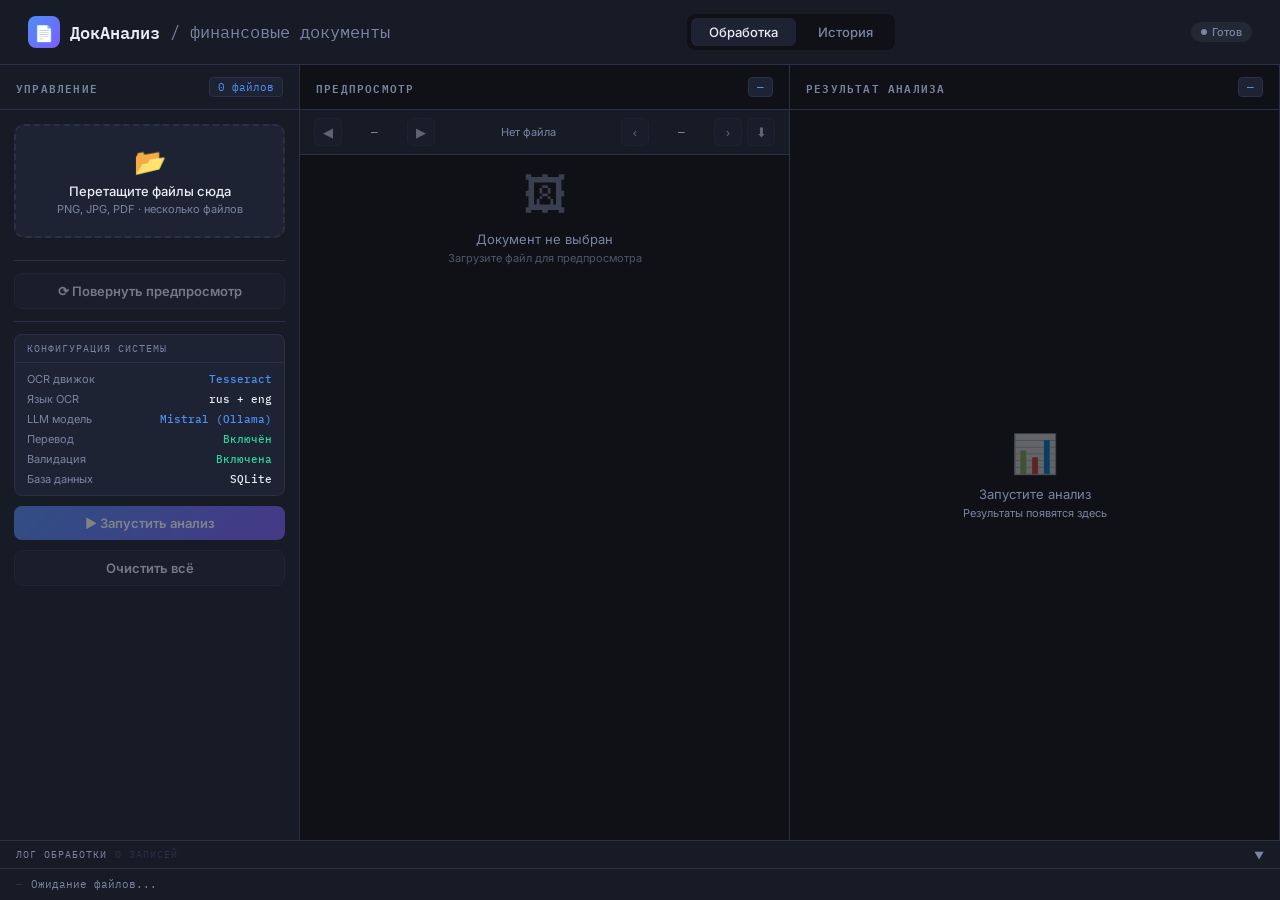
==== index.html @ 6516014e "Обновлен README" ====
<!DOCTYPE html>
<html lang="ru">
<head>
<meta charset="UTF-8">
<meta name="viewport" content="width=device-width, initial-scale=1.0">
<title>ДокАнализ — Обработка финансовых документов</title>
<style>
  @import url('https://fonts.googleapis.com/css2?family=IBM+Plex+Mono:wght@400;500;600&family=Inter:wght@300;400;500;600&display=swap');

  :root {
    --bg:      #0f1117;
    --surface: #171b26;
    --card:    #1e2333;
    --border:  #2a3045;
    --accent:  #4f8ef7;
    --accent2: #7c5cfc;
    --green:   #2dd4a0;
    --red:     #f76f6f;
    --amber:   #f5a623;
    --text:    #e8ecf4;
    --muted:   #7a85a3;
    --mono:    'IBM Plex Mono', monospace;
    --sans:    'Inter', sans-serif;
  }

  *, *::before, *::after { box-sizing: border-box; margin: 0; padding: 0; }

  body {
    background: var(--bg); color: var(--text);
    font-family: var(--sans); font-size: 14px;
    min-height: 100vh; display: flex; flex-direction: column;
  }

  /* ── Header ── */
  header {
    display: flex; align-items: center; justify-content: space-between;
    padding: 14px 28px; border-bottom: 1px solid var(--border);
    background: var(--surface); position: sticky; top: 0; z-index: 100;
  }
  .logo { display: flex; align-items: center; gap: 10px; font-family: var(--mono); font-size: 17px; font-weight: 600; }
  .logo-icon { width: 32px; height: 32px; background: linear-gradient(135deg, var(--accent), var(--accent2)); border-radius: 8px; display: flex; align-items: center; justify-content: center; font-size: 16px; }
  .logo span { color: var(--muted); font-weight: 400; }
  .tabs { display: flex; gap: 4px; background: var(--bg); border-radius: 8px; padding: 4px; }
  .tab-btn { padding: 6px 18px; border: none; background: transparent; color: var(--muted); font-family: var(--sans); font-size: 13px; font-weight: 500; border-radius: 6px; cursor: pointer; transition: all .18s; }
  .tab-btn.active { background: var(--card); color: var(--text); }
  .tab-btn:hover:not(.active) { color: var(--text); }
  .status-chip { display: inline-flex; align-items: center; gap: 5px; padding: 3px 10px; border-radius: 20px; font-size: 11px; font-weight: 500; }
  .status-chip.idle    { background: rgba(122,133,163,.12); color: var(--muted); }
  .status-chip.processing { background: rgba(245,166,35,.12); color: var(--amber); }
  .status-chip.done    { background: rgba(45,212,160,.12);  color: var(--green); }
  .status-chip.error   { background: rgba(247,111,111,.12); color: var(--red); }
  .status-dot { width: 6px; height: 6px; border-radius: 50%; background: currentColor; }
  .status-chip.processing .status-dot { animation: pulse 1s infinite; }
  @keyframes pulse { 0%,100%{opacity:1} 50%{opacity:.3} }

  /* ── Layout ── */
  main { flex: 1; display: flex; flex-direction: column; }
  .tab-panel { display: none; flex: 1; }
  .tab-panel.active { display: flex; flex-direction: column; flex: 1; }

  .workspace {
    display: grid;
    grid-template-columns: 300px 1fr 1fr;
    grid-template-rows: 1fr auto;
    flex: 1; min-height: 0; height: calc(100vh - 57px);
  }

  .panel { border-right: 1px solid var(--border); display: flex; flex-direction: column; overflow: hidden; }
  .panel:last-child { border-right: none; }
  .panel-header { padding: 12px 16px; border-bottom: 1px solid var(--border); display: flex; align-items: center; justify-content: space-between; flex-shrink: 0; }
  .panel-title { font-family: var(--mono); font-size: 11px; font-weight: 600; letter-spacing: 1.2px; text-transform: uppercase; color: var(--muted); }
  .panel-badge { font-family: var(--mono); font-size: 11px; background: var(--card); border: 1px solid var(--border); padding: 2px 8px; border-radius: 4px; color: var(--accent); }

  /* ── Controls ── */
  .controls-panel { background: var(--surface); }
  .controls-body { padding: 14px; display: flex; flex-direction: column; gap: 10px; overflow-y: auto; flex: 1; }

  .upload-zone { border: 2px dashed var(--border); border-radius: 10px; padding: 20px 16px; text-align: center; cursor: pointer; transition: all .2s; background: var(--card); position: relative; }
  .upload-zone:hover, .upload-zone.drag-over { border-color: var(--accent); background: rgba(79,142,247,.06); }
  .upload-zone input[type=file] { position: absolute; inset: 0; opacity: 0; cursor: pointer; width: 100%; height: 100%; }
  .upload-icon { font-size: 26px; margin-bottom: 6px; }
  .upload-text { color: var(--text); font-size: 13px; font-weight: 500; }
  .upload-sub { color: var(--muted); font-size: 11px; margin-top: 3px; }

  .file-list { display: flex; flex-direction: column; gap: 5px; }
  .file-item { display: flex; align-items: center; gap: 8px; padding: 7px 9px; background: var(--card); border: 1px solid var(--border); border-radius: 7px; cursor: pointer; transition: border-color .15s; }
  .file-item:hover { border-color: var(--accent); }
  .file-item.active { border-color: var(--accent); background: rgba(79,142,247,.08); }
  .file-thumb { width: 30px; height: 30px; border-radius: 4px; background: var(--border); overflow: hidden; flex-shrink: 0; display: flex; align-items: center; justify-content: center; font-size: 13px; }
  .file-thumb img { width: 100%; height: 100%; object-fit: cover; }
  .file-info { flex: 1; min-width: 0; }
  .file-name { font-size: 11px; font-weight: 500; white-space: nowrap; overflow: hidden; text-overflow: ellipsis; }
  .file-meta { font-size: 10px; color: var(--muted); margin-top: 1px; }
  .file-remove { width: 18px; height: 18px; border-radius: 3px; background: transparent; border: none; color: var(--muted); cursor: pointer; display: flex; align-items: center; justify-content: center; font-size: 13px; flex-shrink: 0; transition: all .15s; }
  .file-remove:hover { background: rgba(247,111,111,.15); color: var(--red); }

  .btn { display: flex; align-items: center; justify-content: center; gap: 7px; padding: 9px 14px; border-radius: 8px; border: none; font-family: var(--sans); font-size: 13px; font-weight: 600; cursor: pointer; transition: all .18s; width: 100%; }
  .btn:disabled { opacity: .45; cursor: not-allowed; }
  .btn-primary { background: linear-gradient(135deg, var(--accent), var(--accent2)); color: #fff; }
  .btn-primary:hover:not(:disabled) { filter: brightness(1.1); transform: translateY(-1px); }
  .btn-secondary { background: var(--card); border: 1px solid var(--border); color: var(--text); }
  .btn-secondary:hover:not(:disabled) { border-color: var(--accent); color: var(--accent); }
  .btn-danger { background: rgba(247,111,111,.1); border: 1px solid rgba(247,111,111,.3); color: var(--red); }
  .btn-danger:hover:not(:disabled) { background: rgba(247,111,111,.18); }
  .separator { height: 1px; background: var(--border); margin: 2px 0; }

  .tech-block { background: var(--card); border: 1px solid var(--border); border-radius: 8px; overflow: hidden; }
  .tech-block-title { padding: 7px 12px; font-family: var(--mono); font-size: 10px; letter-spacing: 1px; text-transform: uppercase; color: var(--muted); border-bottom: 1px solid var(--border); }
  .tech-rows { padding: 6px 0; }
  .tech-row { display: flex; justify-content: space-between; align-items: center; padding: 3px 12px; font-size: 11px; }
  .tech-row .k { color: var(--muted); }
  .tech-row .v { color: var(--text); font-family: var(--mono); font-weight: 500; }
  .tech-row .v.green { color: var(--green); }
  .tech-row .v.blue  { color: var(--accent); }

  /* ── Preview panel ── */
  .preview-panel { background: var(--bg); }
  .preview-body { flex: 1; display: flex; flex-direction: column; align-items: center; justify-content: flex-start; overflow: hidden; position: relative; padding: 12px; overflow-y: auto; }
  .preview-empty { text-align: center; color: var(--muted); }
  .preview-empty-icon { font-size: 44px; margin-bottom: 10px; opacity: .4; }

  /* Image + canvas overlay container */
  .preview-img-wrap { display: none; position: relative; max-width: 100%; max-height: 100%; }
  .preview-img-wrap.visible { display: block; }
  .preview-img { display: block; max-width: 100%; max-height: calc(100vh - 220px); object-fit: contain; border-radius: 6px; border: 1px solid var(--border); transition: transform .3s ease; }
  /* Canvas sits exactly on top of the image */
  #highlightCanvas {
    position: absolute; top: 0; left: 0;
    width: 100%; height: 100%;
    pointer-events: none; /* mouse passes through to image */
    border-radius: 6px;
  }
  /* Invisible hit-area divs for OCR blocks */
  #ocrHitLayer {
    position: absolute; top: 0; left: 0; width: 100%; height: 100%;
    pointer-events: all;
  }
  .ocr-hit {
    position: absolute;
    cursor: crosshair;
  }
  .ocr-hit:hover ~ #highlightCanvas { /* handled via JS */ }

  .preview-nav { display: flex; align-items: center; gap: 8px; padding: 8px 14px; border-bottom: 1px solid var(--border); flex-shrink: 0; background: var(--surface); justify-content: space-between; }
  .nav-arrows { display: flex; align-items: center; gap: 5px; }
  .nav-btn { width: 28px; height: 28px; border-radius: 6px; border: 1px solid var(--border); background: var(--card); color: var(--text); cursor: pointer; display: flex; align-items: center; justify-content: center; font-size: 13px; transition: all .15s; }
  .nav-btn:hover:not(:disabled) { border-color: var(--accent); color: var(--accent); }
  .nav-btn:disabled { opacity: .35; cursor: not-allowed; }
  .nav-counter { font-family: var(--mono); font-size: 11px; color: var(--muted); min-width: 55px; text-align: center; }
  .nav-label { font-size: 11px; color: var(--muted); max-width: 130px; overflow: hidden; text-overflow: ellipsis; white-space: nowrap; }

  /* ── Results panel ── */
  .results-panel { background: var(--bg); }
  .results-body { flex: 1; overflow-y: auto; padding: 12px; display: flex; flex-direction: column; align-items: center; position: relative; }

  .annotated-overlay-bar {
    width: 100%; display: flex; align-items: center; gap: 6px;
    padding: 8px 0; flex-shrink: 0;
  }
  .annotated-overlay-bar .results-search-input { flex: 1; max-width: 220px; }
  .result-status-bar {
    display: inline-flex; align-items: center; gap: 6px;
    font-size: 11px; white-space: nowrap; margin-left: auto;
  }

  /* ── Bricks: positioned alongside document ── */
  .bricks-viewport {
    position: relative; width: 100%; flex-shrink: 0;
  }
  .bricks-grid {
    position: absolute; top: 0; left: 0; width: 100%; pointer-events: none;
  }
  .brick {
    position: absolute; left: 4px; right: 4px;
    background: var(--card); border: 1px solid var(--border);
    border-left: 3px solid var(--brick-color, var(--accent));
    border-radius: 4px; padding: 5px 9px;
    display: flex; align-items: baseline; gap: 8px;
    pointer-events: all; cursor: default;
    transition: border-color .15s, box-shadow .15s;
    box-shadow: 0 1px 4px rgba(0,0,0,.25);
    overflow: hidden;
  }
  .brick:hover {
    border-color: var(--brick-color, var(--accent));
    box-shadow: 0 2px 8px rgba(0,0,0,.4);
    z-index: 10;
  }
  .brick-label {
    font-family: var(--mono); font-size: 10px; letter-spacing: .4px;
    text-transform: uppercase; color: var(--muted); white-space: nowrap; flex-shrink: 0;
  }
  .brick-value {
    font-size: 14px; color: var(--text); font-weight: 500;
    white-space: nowrap; overflow: hidden; text-overflow: ellipsis;
  }
  .brick-value.big { font-size: 15px; color: var(--accent); }
  .brick.search-hidden { display: none; }
  .brick.search-match { outline: 1px solid var(--accent); }
  .result-status-bar .category-tag {
    font-family: var(--mono); font-size: 11px; color: var(--muted);
  }
  .result-status-bar .validation-pill {
    font-size: 11px; padding: 2px 8px; border-radius: 10px;
  }
  .result-status-bar .validation-pill.valid { background: rgba(45,212,160,.15); color: rgba(45,212,160,1); }
  .result-status-bar .validation-pill.invalid { background: rgba(247,111,111,.15); color: rgba(247,111,111,1); }
  .result-empty { display: flex; flex-direction: column; align-items: center; justify-content: center; height: 100%; color: var(--muted); text-align: center; }
  .result-empty-icon { font-size: 38px; margin-bottom: 10px; opacity: .35; }

  .result-card { background: var(--card); border: 1px solid var(--border); border-radius: 10px; overflow: hidden; margin-bottom: 10px; }
  .result-card-header { padding: 10px 14px; display: flex; align-items: center; justify-content: space-between; border-bottom: 1px solid var(--border); background: rgba(255,255,255,.02); }
  .result-card-title { font-family: var(--mono); font-size: 10px; font-weight: 600; letter-spacing: .8px; text-transform: uppercase; color: var(--muted); }
  .result-fields { padding: 10px 14px; display: flex; flex-direction: column; gap: 6px; }

  /* Each field row — hoverable */
  .result-field {
    display: flex; align-items: baseline; gap: 8px;
    padding: 5px 8px; border-radius: 6px; border: 1px solid transparent;
    cursor: default; transition: background .15s, border-color .15s;
    position: relative;
  }
  .result-field:hover {
    background: rgba(79,142,247,.07);
    border-color: rgba(79,142,247,.25);
  }
  /* Active highlight (triggered from canvas hover) */
  .result-field.hl-active {
    background: rgba(79,142,247,.15) !important;
    border-color: var(--accent) !important;
  }
  .result-field-key { font-size: 11px; color: var(--muted); min-width: 100px; flex-shrink: 0; }
  .result-field-val { font-family: var(--mono); font-size: 13px; color: var(--text); font-weight: 500; }
  .result-field-val.big { font-size: 17px; color: var(--accent); }
  .result-field-val.na { color: var(--muted); font-size: 11px; font-family: var(--sans); }

  /* Tooltip shown on field hover */
  .field-tooltip {
    display: none;
    position: absolute; right: 8px; top: 50%; transform: translateY(-50%);
    background: var(--accent); color: #fff;
    font-size: 10px; font-family: var(--mono);
    padding: 2px 7px; border-radius: 4px;
    white-space: nowrap; pointer-events: none;
    z-index: 5;
  }
  .result-field:hover .field-tooltip { display: block; }

  .validation-block { margin: 0 14px 14px; padding: 9px 12px; border-radius: 8px; border: 1px solid; }
  .validation-block.valid   { border-color: rgba(45,212,160,.3); background: rgba(45,212,160,.06); }
  .validation-block.invalid { border-color: rgba(247,111,111,.3); background: rgba(247,111,111,.06); }
  .validation-status { font-size: 12px; font-weight: 600; display: flex; align-items: center; gap: 6px; }
  .validation-status.valid   { color: var(--green); }
  .validation-status.invalid { color: var(--red); }
  .validation-errors { margin-top: 5px; display: flex; flex-direction: column; gap: 3px; }
  .validation-err-item { font-size: 11px; color: var(--red); padding-left: 12px; position: relative; }
  .validation-err-item::before { content: '•'; position: absolute; left: 2px; }

  .category-tag { display: inline-flex; align-items: center; gap: 4px; padding: 3px 9px; border-radius: 20px; font-size: 10px; font-weight: 600; background: rgba(79,142,247,.12); color: var(--accent); border: 1px solid rgba(79,142,247,.2); text-transform: uppercase; letter-spacing: .5px; }

  /* ── Log ── */
  .log-panel { grid-column: 1 / -1; border-top: 1px solid var(--border); background: var(--surface); display: flex; flex-direction: column; max-height: 150px; flex-shrink: 0; }
  .log-header { display: flex; align-items: center; justify-content: space-between; padding: 7px 16px; border-bottom: 1px solid var(--border); cursor: pointer; user-select: none; }
  .log-title { font-family: var(--mono); font-size: 10px; letter-spacing: 1px; text-transform: uppercase; color: var(--muted); display: flex; align-items: center; gap: 8px; }
  .log-toggle { font-size: 10px; color: var(--muted); transition: transform .2s; }
  .log-toggle.collapsed { transform: rotate(-90deg); }
  .log-body { flex: 1; overflow-y: auto; padding: 6px 16px; font-family: var(--mono); font-size: 11px; color: var(--muted); line-height: 1.7; }
  .log-body.hidden { display: none; }
  .log-line { display: flex; gap: 8px; }
  .log-line .ts { color: var(--border); flex-shrink: 0; }
  .log-line.info .msg    { color: var(--muted); }
  .log-line.success .msg { color: var(--green); }
  .log-line.error .msg   { color: var(--red); }
  .log-line.step .msg    { color: var(--accent); }

  .actions-row { display: flex; gap: 8px; padding: 8px 14px; border-top: 1px solid var(--border); background: var(--surface); flex-shrink: 0; }
  .actions-row .btn { width: auto; flex: 1; padding: 7px 10px; font-size: 12px; }

  /* ── History ── */
  #tab-history { padding: 20px 24px; flex: 1; overflow-y: auto; }
  .history-toolbar { display: flex; align-items: center; gap: 10px; margin-bottom: 14px; }
  .search-input { flex: 1; padding: 7px 12px; background: var(--card); border: 1px solid var(--border); border-radius: 7px; color: var(--text); font-family: var(--sans); font-size: 13px; outline: none; transition: border-color .15s; }
  .search-input:focus { border-color: var(--accent); }
  .search-input::placeholder { color: var(--muted); }
  table { width: 100%; border-collapse: collapse; font-size: 13px; }
  thead th { padding: 9px 13px; text-align: left; font-family: var(--mono); font-size: 10px; letter-spacing: 1px; text-transform: uppercase; color: var(--muted); border-bottom: 1px solid var(--border); background: var(--surface); position: sticky; top: 0; z-index: 1; }
  tbody tr { border-bottom: 1px solid rgba(42,48,69,.6); transition: background .12s; cursor: pointer; }
  tbody tr:hover { background: var(--card); }
  tbody tr.selected { background: rgba(79,142,247,.08); }
  tbody td { padding: 9px 13px; color: var(--text); }
  tbody td.id { font-family: var(--mono); color: var(--muted); }
  tbody td.filename { max-width: 260px; overflow: hidden; text-overflow: ellipsis; white-space: nowrap; }
  tbody td.date { font-family: var(--mono); font-size: 12px; color: var(--muted); }
  tbody td.amount { font-family: var(--mono); font-weight: 600; color: var(--accent); }

  /* ── Modal ── */
  .modal-overlay { display: none; position: fixed; inset: 0; background: rgba(0,0,0,.65); z-index: 200; align-items: center; justify-content: center; padding: 20px; }
  .modal-overlay.open { display: flex; }
  .modal { background: var(--surface); border: 1px solid var(--border); border-radius: 12px; width: 100%; max-width: 700px; max-height: 80vh; display: flex; flex-direction: column; overflow: hidden; box-shadow: 0 20px 60px rgba(0,0,0,.5); }
  .modal-header { display: flex; align-items: center; justify-content: space-between; padding: 14px 18px; border-bottom: 1px solid var(--border); }
  .modal-title { font-family: var(--mono); font-size: 13px; font-weight: 600; color: var(--text); }
  .modal-close { background: none; border: none; color: var(--muted); font-size: 18px; cursor: pointer; width: 28px; height: 28px; border-radius: 5px; transition: all .15s; }
  .modal-close:hover { background: var(--card); color: var(--text); }
  .modal-body { flex: 1; overflow-y: auto; padding: 18px; font-family: var(--mono); font-size: 12px; line-height: 1.7; color: var(--text); white-space: pre-wrap; word-break: break-word; }
  .modal-footer { padding: 10px 18px; border-top: 1px solid var(--border); display: flex; gap: 8px; justify-content: flex-end; }
  .modal-footer .btn { width: auto; }

  /* ── Processing overlay ── */
  .processing-overlay { display: none; position: absolute; inset: 0; background: rgba(15,17,23,.85); z-index: 10; align-items: center; justify-content: center; flex-direction: column; gap: 14px; }
  .processing-overlay.active { display: flex; }
  .spinner { width: 38px; height: 38px; border: 3px solid var(--border); border-top-color: var(--accent); border-radius: 50%; animation: spin .8s linear infinite; }
  @keyframes spin { to { transform: rotate(360deg); } }
  .processing-text { font-family: var(--mono); font-size: 13px; color: var(--accent); }
  .processing-step { font-size: 11px; color: var(--muted); }

  /* ── Scrollbar ── */
  ::-webkit-scrollbar { width: 5px; height: 5px; }
  ::-webkit-scrollbar-track { background: transparent; }
  ::-webkit-scrollbar-thumb { background: var(--border); border-radius: 3px; }
  ::-webkit-scrollbar-thumb:hover { background: var(--muted); }

  /* ── Toast ── */
  .toast-container { position: fixed; bottom: 20px; right: 20px; z-index: 300; display: flex; flex-direction: column; gap: 8px; }
  .toast { padding: 9px 14px; border-radius: 8px; font-size: 13px; font-weight: 500; display: flex; align-items: center; gap: 8px; box-shadow: 0 4px 16px rgba(0,0,0,.3); animation: slideIn .2s ease; max-width: 300px; }
  @keyframes slideIn { from{opacity:0;transform:translateX(20px)} to{opacity:1;transform:none} }
  .toast.success { background: rgba(45,212,160,.15); border: 1px solid rgba(45,212,160,.3); color: var(--green); }
  .toast.error   { background: rgba(247,111,111,.15); border: 1px solid rgba(247,111,111,.3); color: var(--red); }
  .toast.info    { background: rgba(79,142,247,.15);  border: 1px solid rgba(79,142,247,.3);  color: var(--accent); }

  /* ── Results search bar ── */
  .results-search-bar {
    display: flex; align-items: center; gap: 8px;
    padding: 8px 14px; border-bottom: 1px solid var(--border);
    background: var(--surface); flex-shrink: 0; position: sticky; top: 0; z-index: 5;
  }
  .results-search-input {
    flex: 1; padding: 5px 10px;
    background: var(--card); border: 1px solid var(--border);
    border-radius: 6px; color: var(--text);
    font-family: var(--sans); font-size: 12px; outline: none;
    transition: border-color .15s;
  }
  .results-search-input:focus { border-color: var(--accent); }
  .results-search-input::placeholder { color: var(--muted); }
  .results-search-count {
    font-family: var(--mono); font-size: 11px; color: var(--muted);
    white-space: nowrap; min-width: 24px; text-align: right;
  }
  .results-search-clear {
    background: none; border: none; color: var(--muted);
    cursor: pointer; font-size: 14px; padding: 0 2px;
    display: none; transition: color .15s;
  }
  .results-search-clear:hover { color: var(--red); }
  .hl-all-btn {
    background: none; border: 1px solid var(--border);
    color: var(--muted); cursor: pointer; font-size: 14px;
    padding: 3px 8px; border-radius: 6px; transition: all .15s;
    white-space: nowrap; font-family: var(--sans);
  }
  .hl-all-btn:hover { border-color: var(--accent); color: var(--accent); }
  .hl-all-btn.active { border-color: var(--accent); color: var(--accent); background: rgba(79,142,247,.12); }
  .result-field.search-hidden { display: none; }
  .result-field.search-match {
    background: rgba(79,142,247,.12) !important;
    border-color: rgba(79,142,247,.4) !important;
  }

  /* ── Highlight legend ── */
  .hl-legend {
    display: none;
    position: absolute; bottom: 8px; left: 50%; transform: translateX(-50%);
    background: rgba(15,17,23,.85); border: 1px solid var(--border);
    border-radius: 6px; padding: 5px 12px;
    font-size: 10px; font-family: var(--mono); color: var(--muted);
    white-space: nowrap; pointer-events: none; z-index: 5;
  }
  .hl-legend.visible { display: block; }
  .hl-swatch { display: inline-block; width: 10px; height: 10px; border-radius: 2px; margin-right: 4px; vertical-align: middle; }
</style>
</head>
<body>

<header>
  <div class="logo">
    <div class="logo-icon">📄</div>
    ДокАнализ <span>/ финансовые документы</span>
  </div>
  <div class="tabs">
    <button class="tab-btn active" onclick="switchTab('process',this)">Обработка</button>
    <button class="tab-btn" onclick="switchTab('history',this)">История</button>
  </div>
  <div id="globalStatus" class="status-chip idle">
    <div class="status-dot"></div><span>Готов</span>
  </div>
</header>

<main>
  <!-- ══ PROCESS TAB ══ -->
  <div class="tab-panel active" id="tab-process">
    <div class="workspace">

      <!-- Left: Controls -->
      <div class="panel controls-panel" style="grid-row:1">
        <div class="panel-header">
          <span class="panel-title">Управление</span>
          <span class="panel-badge" id="fileCountBadge">0 файлов</span>
        </div>
        <div class="controls-body">
          <div class="upload-zone" id="uploadZone">
            <input type="file" id="fileInput" accept=".png,.jpg,.jpeg,.pdf" multiple>
            <div class="upload-icon">📂</div>
            <div class="upload-text">Перетащите файлы сюда</div>
            <div class="upload-sub">PNG, JPG, PDF · несколько файлов</div>
          </div>

          <div class="file-list" id="fileList"></div>
          <div class="separator"></div>

          <button class="btn btn-secondary" id="btnRotate" onclick="rotatePreview()" disabled>
            ⟳ Повернуть предпросмотр
          </button>
          <div class="separator"></div>

          <div class="tech-block">
            <div class="tech-block-title">Конфигурация системы</div>
            <div class="tech-rows">
              <div class="tech-row"><span class="k">OCR движок</span><span class="v blue">Tesseract</span></div>
              <div class="tech-row"><span class="k">Язык OCR</span><span class="v">rus + eng</span></div>
              <div class="tech-row"><span class="k">LLM модель</span><span class="v blue">Mistral (Ollama)</span></div>
              <div class="tech-row"><span class="k">Перевод</span><span class="v green">Включён</span></div>
              <div class="tech-row"><span class="k">Валидация</span><span class="v green">Включена</span></div>
              <div class="tech-row"><span class="k">База данных</span><span class="v">SQLite</span></div>
            </div>
          </div>

          <button class="btn btn-primary" id="btnProcess" onclick="startProcessing()" disabled>▶ Запустить анализ</button>
          <button class="btn btn-secondary" id="btnClear" onclick="clearAll()" disabled>Очистить всё</button>
        </div>
      </div>

      <!-- Middle: Preview -->
      <div class="panel preview-panel" style="grid-row:1; position:relative;">
        <div class="panel-header">
          <span class="panel-title">Предпросмотр</span>
          <span class="panel-badge" id="previewCounter">—</span>
        </div>
        <div class="preview-nav">
          <div class="nav-arrows">
            <button class="nav-btn" id="prevFileBtn" onclick="navigateFile(-1)" disabled>◀</button>
            <span class="nav-counter" id="previewFileCounter">—</span>
            <button class="nav-btn" id="nextFileBtn" onclick="navigateFile(1)" disabled>▶</button>
          </div>
          <span class="nav-label" id="previewFileName">Нет файла</span>
          <div class="nav-arrows">
            <button class="nav-btn" id="prevPageBtn" onclick="navigatePage(-1)" disabled>‹</button>
            <span class="nav-counter" id="previewPageCounter">—</span>
            <button class="nav-btn" id="nextPageBtn" onclick="navigatePage(1)" disabled>›</button>
            <button class="nav-btn" id="downloadPageBtn" onclick="downloadCurrentPage()" disabled title="Скачать изображение">⬇</button>
          </div>
        </div>
        <div class="preview-body" id="previewBody">
          <div class="preview-empty" id="previewEmpty">
            <div class="preview-empty-icon">🖼</div>
            <div style="font-size:13px">Документ не выбран</div>
            <div style="font-size:11px;margin-top:4px;opacity:.6">Загрузите файл для предпросмотра</div>
          </div>

          <!-- Image + highlight canvas + hit layer -->
          <div class="preview-img-wrap" id="previewImgWrap">
            <img id="previewImg" class="preview-img" src="" alt="Предпросмотр"
                 onload="onPreviewImageLoad()">
            <canvas id="highlightCanvas"></canvas>
            <div id="ocrHitLayer"></div>
          </div>

          <!-- Highlight legend -->
          <div class="hl-legend" id="hlLegend">
            <span class="hl-swatch" style="background:rgba(79,142,247,.5)"></span>Найдено в документе
          </div>

          <div class="processing-overlay" id="processingOverlay">
            <div class="spinner"></div>
            <div class="processing-text">Обработка...</div>
            <div class="processing-step" id="processingStep">Инициализация</div>
          </div>
        </div>
      </div>

      <!-- Right: Results -->
      <div class="panel results-panel" style="grid-row:1;">
        <div class="panel-header">
          <span class="panel-title">Результат анализа</span>
          <span class="panel-badge" id="resultCounter">—</span>
        </div>
        <div class="preview-nav" id="resultNav" style="display:none">
          <div class="nav-arrows">
            <button class="nav-btn" id="prevResFileBtn" onclick="navigateResultFile(-1)" disabled>◀</button>
            <span class="nav-counter" id="resultFileCounter">—</span>
            <button class="nav-btn" id="nextResFileBtn" onclick="navigateResultFile(1)" disabled>▶</button>
          </div>
          <span class="nav-label" id="resultFileName">—</span>
          <div class="nav-arrows">
            <button class="nav-btn" id="prevResPageBtn" onclick="navigateResultPage(-1)" disabled>‹</button>
            <span class="nav-counter" id="resultPageCounter">—</span>
            <button class="nav-btn" id="nextResPageBtn" onclick="navigateResultPage(1)" disabled>›</button>
          </div>
        </div>

        <div class="results-body" id="resultsBody">
          <div class="result-empty" id="resultEmpty">
            <div class="result-empty-icon">📊</div>
            <div style="font-size:13px">Запустите анализ</div>
            <div style="font-size:11px;margin-top:4px">Результаты появятся здесь</div>
          </div>

          <!-- Floating overlay: search + status -->
          <div class="annotated-overlay-bar" id="annotatedOverlayBar" style="display:none">
            <input class="results-search-input" type="text" id="resultsSearchInput"
                   placeholder="Поиск по полям..." oninput="searchResultFields(this.value)">
            <span class="results-search-count" id="resultsSearchCount"></span>
            <button class="results-search-clear" id="resultsSearchClear"
                    onclick="clearResultSearch()" title="Очистить">✕</button>
            <button class="hl-all-btn" id="hlAllBtn" onclick="toggleHighlightAll()" title="Подсветить все поля на документе слева">⬡</button>
            <span class="result-status-bar" id="resultStatusBar"></span>
          </div>

          <!-- Bricks: extracted fields as standalone chips, no document image -->
          <div class="bricks-viewport" id="bricksViewport" style="display:none">
            <div class="bricks-grid" id="bricksGrid"></div>
          </div>
          <div id="resultContent" style="display:none"></div>
        </div>
        <div class="actions-row" id="actionsRow" style="display:none">
          <button class="btn btn-secondary" onclick="exportJSON()">⬇ JSON</button>
          <button class="btn btn-secondary" onclick="copyResult()">⎘ Скопировать</button>
        </div>
      </div>

      <!-- Log -->
      <div class="log-panel">
        <div class="log-header" onclick="toggleLog()">
          <span class="log-title">Лог обработки <span id="logCount" style="color:var(--border);font-weight:400">0 записей</span></span>
          <span class="log-toggle" id="logToggle">▼</span>
        </div>
        <div class="log-body" id="logBody">
          <div class="log-line info"><span class="ts">—</span><span class="msg">Ожидание файлов...</span></div>
        </div>
      </div>

    </div>
  </div>

  <!-- ══ HISTORY TAB ══ -->
  <div class="tab-panel" id="tab-history">
    <div class="history-toolbar">
      <input class="search-input" type="text" id="historySearch" placeholder="Поиск по файлу, категории, сумме..." oninput="filterHistory()">
      <button class="btn btn-secondary" style="width:auto;padding:7px 12px;font-size:12px" onclick="loadHistory()">↺ Обновить</button>
      <button class="btn btn-danger"    style="width:auto;padding:7px 12px;font-size:12px" onclick="deleteSelected()">✕ Удалить</button>
    </div>
    <table>
      <thead><tr><th>ID</th><th>Файл</th><th>Дата обработки</th><th>Сумма</th><th>Категория</th></tr></thead>
      <tbody id="historyBody">
        <tr><td colspan="5" style="text-align:center;color:var(--muted);padding:40px">История загрузится при открытии вкладки</td></tr>
      </tbody>
    </table>
  </div>
</main>

<!-- Modal -->
<div class="modal-overlay" id="modalOverlay" onclick="closeModalOutside(event)">
  <div class="modal">
    <div class="modal-header">
      <span class="modal-title" id="modalTitle">Просмотр документа</span>
      <button class="modal-close" onclick="closeModal()">✕</button>
    </div>
    <div class="modal-body" id="modalBody"></div>
    <div class="modal-footer">
      <button class="btn btn-secondary" onclick="closeModal()" style="width:auto;padding:7px 18px">Закрыть</button>
    </div>
  </div>
</div>

<div class="toast-container" id="toastContainer"></div>

<script>
// ════════════════════════════════════════════════
// STATE
// ════════════════════════════════════════════════
const state = {
  files: [],              // { file, name, pages:[{blob,rotation}], status, result }
  currentFileIdx: 0,
  currentPageIdx: 0,
  results: [],            // { filename, parsed_list, logs, doc_id, pages_blocks, field_mappings }
  currentResFileIdx: 0,
  currentResPageIdx: 0,
  processing: false,
  logCollapsed: false,
  history: [],

  // Highlight state
  // activeField: null | { fieldName, blocks }  — field hovered from result panel
  // activeBlock: null | { fieldName }           — OCR block hovered from preview
  activeField: null,
  activeBlock: null,

  // OCR image scale info (needed to map OCR pixel coords → displayed image coords)
  // Filled by onPreviewImageLoad()
  imgNaturalW: 0,
  imgNaturalH: 0,
  imgDisplayW: 0,
  imgDisplayH: 0,
};

// ════════════════════════════════════════════════
// TABS
// ════════════════════════════════════════════════
function switchTab(name, btn) {
  document.querySelectorAll('.tab-panel').forEach(p => p.classList.remove('active'));
  document.querySelectorAll('.tab-btn').forEach(b => b.classList.remove('active'));
  document.getElementById('tab-' + name).classList.add('active');
  if (btn) btn.classList.add('active');
  if (name === 'history') loadHistory();
}

// ════════════════════════════════════════════════
// FILE HANDLING
// ════════════════════════════════════════════════
const fileInput  = document.getElementById('fileInput');
const uploadZone = document.getElementById('uploadZone');

fileInput.addEventListener('change', e => addFiles(e.target.files));
uploadZone.addEventListener('dragover',  e => { e.preventDefault(); uploadZone.classList.add('drag-over'); });
uploadZone.addEventListener('dragleave', () => uploadZone.classList.remove('drag-over'));
uploadZone.addEventListener('drop', e => {
  e.preventDefault(); uploadZone.classList.remove('drag-over'); addFiles(e.dataTransfer.files);
});

async function addFiles(fileList) {
  for (const file of fileList) {
    if (!file.type.match(/image\/(png|jpeg)|application\/pdf/)) {
      showToast('Неподдерживаемый формат: ' + file.name, 'error'); continue;
    }
    const pages = await extractPages(file);
    state.files.push({ file, name: file.name, pages, status: 'idle', result: null });
  }
  if (state.files.length > 0) { state.currentFileIdx = state.files.length - 1; state.currentPageIdx = 0; }
  renderFileList(); showPreview(); updateButtons(); updateNavButtons();
}

async function extractPages(file) {
  if (file.type !== 'application/pdf') return [{ blob: URL.createObjectURL(file), rotation: 0 }];
  try { return await renderPDFPages(file); } catch(e) { return [{ blob: URL.createObjectURL(file), rotation: 0 }]; }
}

async function renderPDFPages(file) {
  if (!window.pdfjsLib) {
    await loadScript('https://cdnjs.cloudflare.com/ajax/libs/pdf.js/3.11.174/pdf.min.js');
    window.pdfjsLib.GlobalWorkerOptions.workerSrc =
      'https://cdnjs.cloudflare.com/ajax/libs/pdf.js/3.11.174/pdf.worker.min.js';
  }
  const ab = await file.arrayBuffer();
  const pdf = await window.pdfjsLib.getDocument({ data: ab }).promise;
  const pages = [];
  for (let i = 1; i <= pdf.numPages; i++) {
    const page = await pdf.getPage(i);
    const vp = page.getViewport({ scale: 2.5 });
    const canvas = document.createElement('canvas');
    canvas.width = vp.width; canvas.height = vp.height;
    await page.render({ canvasContext: canvas.getContext('2d'), viewport: vp }).promise;
    pages.push({ blob: canvas.toDataURL('image/png'), rotation: 0, renderScale: 2.5 });
  }
  return pages;
}

function loadScript(src) {
  return new Promise((res, rej) => {
    const s = document.createElement('script'); s.src = src; s.onload = res; s.onerror = rej;
    document.head.appendChild(s);
  });
}

function renderFileList() {
  const list = document.getElementById('fileList');
  list.innerHTML = '';
  state.files.forEach((f, i) => {
    const div = document.createElement('div');
    div.className = 'file-item' + (i === state.currentFileIdx ? ' active' : '');
    div.onclick = () => selectFile(i);
    const isPDF = f.file.type === 'application/pdf';
    const firstBlob = f.pages[0] && f.pages[0].blob;
    const thumbHTML = (!isPDF && firstBlob) ? `<img src="${firstBlob}" alt="">` : '📄';
    const statusColor = {idle:'var(--muted)',processing:'var(--amber)',done:'var(--green)',error:'var(--red)'}[f.status];
    const statusIcon  = {idle:'○',processing:'⟳',done:'✓',error:'✗'}[f.status];
    div.innerHTML = `
      <div class="file-thumb">${thumbHTML}</div>
      <div class="file-info">
        <div class="file-name" title="${escHtml(f.name)}">${escHtml(f.name)}</div>
        <div class="file-meta">${f.pages.length} стр. &nbsp;<span style="color:${statusColor}">${statusIcon}</span></div>
      </div>
      <button class="file-remove" onclick="removeFile(event,${i})">×</button>`;
    list.appendChild(div);
  });
  document.getElementById('fileCountBadge').textContent = state.files.length + ' файлов';
}

function selectFile(idx) {
  state.currentFileIdx = idx; state.currentPageIdx = 0;
  renderFileList(); showPreview(); updateNavButtons();
  clearHighlights();
}

function removeFile(e, idx) {
  e.stopPropagation(); state.files.splice(idx, 1);
  if (state.currentFileIdx >= state.files.length) state.currentFileIdx = Math.max(0, state.files.length - 1);
  state.currentPageIdx = 0;
  renderFileList(); showPreview(); updateButtons(); updateNavButtons(); clearHighlights();
}

// ════════════════════════════════════════════════
// PREVIEW
// ════════════════════════════════════════════════
function showPreview() {
  const empty = document.getElementById('previewEmpty');
  const wrap  = document.getElementById('previewImgWrap');
  const img   = document.getElementById('previewImg');

  if (state.files.length === 0) {
    empty.style.display = ''; wrap.classList.remove('visible');
    document.getElementById('previewCounter').textContent = '—';
    document.getElementById('previewFileCounter').textContent = '—';
    document.getElementById('previewPageCounter').textContent = '—';
    document.getElementById('previewFileName').textContent = 'Нет файла';
    return;
  }
  const f = state.files[state.currentFileIdx];
  if (!f) return;
  const page = f.pages[state.currentPageIdx];
  if (!page) return;

  empty.style.display = 'none'; wrap.classList.add('visible');
  img.style.transform = `rotate(${page.rotation || 0}deg)`;
  state.currentRenderScale = page.renderScale || 1.0;
  img.src = page.blob;

  const fi = state.currentFileIdx + 1, ft = state.files.length;
  const pi = state.currentPageIdx + 1,  pt = f.pages.length;
  document.getElementById('previewCounter').textContent = `${fi}/${ft} · стр.${pi}/${pt}`;
  document.getElementById('previewFileCounter').textContent = `${fi} / ${ft}`;
  document.getElementById('previewPageCounter').textContent = `стр.${pi}/${pt}`;
  document.getElementById('previewFileName').textContent = f.name;

  clearHighlights();
  // Rebuild OCR hit zones if we have results for this file/page
  rebuildOcrHitLayer();
}

// Called when the preview <img> finishes loading (natural size becomes known)
function onPreviewImageLoad() {
  const img = document.getElementById('previewImg');
  requestAnimationFrame(() => {
    state.imgNaturalW = img.naturalWidth;
    state.imgNaturalH = img.naturalHeight;
    state.imgDisplayW = img.offsetWidth;
    state.imgDisplayH = img.offsetHeight;
    const canvas = document.getElementById('highlightCanvas');
    canvas.width  = img.offsetWidth;
    canvas.height = img.offsetHeight;
    rebuildOcrHitLayer();
    // Перерисовываем кирпичики с актуальными размерами изображения
    const res = state.results[state.currentResFileIdx];
    if (res && res.parsed_list && res.parsed_list.length > 0) {
      const parsed = res.parsed_list[state.currentResPageIdx];
      const mapping = getCurrentMapping() || {};
      renderBricks(parsed, mapping);
    }
  });
}

window.addEventListener('resize', () => {
  const img = document.getElementById('previewImg');
  if (!img.src || img.src === window.location.href) return;
  state.imgDisplayW = img.offsetWidth;
  state.imgDisplayH = img.offsetHeight;
  const canvas = document.getElementById('highlightCanvas');
  canvas.width  = img.offsetWidth;
  canvas.height = img.offsetHeight;
  redrawCanvas();
  // Перерисовываем кирпичики при ресайзе окна
  const res = state.results[state.currentResFileIdx];
  if (res && res.parsed_list && res.parsed_list.length > 0) {
    const parsed = res.parsed_list[state.currentResPageIdx];
    const mapping = getCurrentMapping() || {};
    renderBricks(parsed, mapping);
  }
});

function navigateFile(dir) {
  const newIdx = state.currentFileIdx + dir;
  if (newIdx < 0 || newIdx >= state.files.length) return;
  state.currentFileIdx = newIdx; state.currentPageIdx = 0;
  renderFileList(); showPreview(); updateNavButtons(); clearHighlights();
  if (state.results.length > 0) {
    state.currentResFileIdx = Math.min(newIdx, state.results.length - 1);
    state.currentResPageIdx = 0; renderResult();
  }
}

function navigatePage(dir) {
  if (state.files.length === 0) return;
  const f = state.files[state.currentFileIdx];
  const newIdx = state.currentPageIdx + dir;
  if (newIdx < 0 || newIdx >= f.pages.length) return;
  state.currentPageIdx = newIdx; showPreview(); updateNavButtons(); clearHighlights();
  const res = state.results[state.currentResFileIdx];
  if (res && newIdx < res.parsed_list.length) { state.currentResPageIdx = newIdx; renderResult(); }
}

function rotatePreview() {
  if (state.files.length === 0) return;
  const page = state.files[state.currentFileIdx].pages[state.currentPageIdx];
  if (!page) return;
  page.rotation = ((page.rotation || 0) + 90) % 360;
  showPreview();
}

function downloadCurrentPage() {
  const f = state.files[state.currentFileIdx];
  if (!f) return;
  const page = f.pages[state.currentPageIdx];
  if (!page || !page.blob) return;

  const a = document.createElement('a');
  const pageNum = f.pages.length > 1 ? `_стр${state.currentPageIdx + 1}` : '';
  const baseName = f.name.replace(/\.[^.]+$/, '');
  a.download = `${baseName}${pageNum}.png`;

  // Если blob — это URL с сервера (/api/page-image/...), качаем напрямую
  // Если это data URL (blob:// или data:) — создаём ссылку
  if (page.blob.startsWith('/') || page.blob.startsWith('http')) {
    a.href = page.blob;
  } else {
    a.href = page.blob;
  }

  document.body.appendChild(a);
  a.click();
  document.body.removeChild(a);
}

function updateNavButtons() {
  const f = state.files.length > 0 ? state.files[state.currentFileIdx] : null;
  document.getElementById('prevFileBtn').disabled = state.currentFileIdx <= 0;
  document.getElementById('nextFileBtn').disabled = state.currentFileIdx >= state.files.length - 1;
  document.getElementById('prevPageBtn').disabled = state.currentPageIdx <= 0;
  document.getElementById('nextPageBtn').disabled = !f || state.currentPageIdx >= f.pages.length - 1;
  document.getElementById('downloadPageBtn').disabled = state.files.length === 0;
}

function updateButtons() {
  const has = state.files.length > 0;
  document.getElementById('btnProcess').disabled = !has || state.processing;
  document.getElementById('btnRotate').disabled  = !has;
  document.getElementById('btnClear').disabled   = !has;
  updateNavButtons();
}

function clearAll() {
  state.files = []; state.currentFileIdx = 0; state.currentPageIdx = 0;
  state.results = []; state.currentResFileIdx = 0; state.currentResPageIdx = 0;
  renderFileList(); showPreview(); updateButtons(); clearHighlights();
  document.getElementById('resultEmpty').style.display = '';
  document.getElementById('resultEmpty').innerHTML = `
    <div class="result-empty-icon">📊</div>
    <div style="font-size:13px;color:var(--muted)">Запустите анализ</div>
    <div style="font-size:11px;color:var(--muted);margin-top:4px">Результаты появятся здесь</div>`;
  document.getElementById('resultContent').style.display = 'none';
  document.getElementById('resultNav').style.display = 'none';
  document.getElementById('actionsRow').style.display = 'none';
  document.getElementById('annotatedOverlayBar').style.display = 'none';
  clearResultSearch();
  clearLog(); setStatus('idle', 'Готов');
}

// ════════════════════════════════════════════════
// HIGHLIGHT ENGINE
// ════════════════════════════════════════════════

// Field colours (consistent across both panels)
const FIELD_COLORS = {
  total:          { fill: 'rgba(79,142,247,0.25)',  stroke: 'rgba(79,142,247,0.9)',  label: 'Сумма' },
  date:           { fill: 'rgba(45,212,160,0.25)',  stroke: 'rgba(45,212,160,0.9)',  label: 'Дата' },
  company:        { fill: 'rgba(245,166,35,0.25)',  stroke: 'rgba(245,166,35,0.9)',  label: 'Компания' },
  invoice_number: { fill: 'rgba(124,92,252,0.25)',  stroke: 'rgba(124,92,252,0.9)',  label: 'Номер счёта' },
  vat:            { fill: 'rgba(247,111,111,0.25)', stroke: 'rgba(247,111,111,0.9)', label: 'НДС' },
  currency:       { fill: 'rgba(45,212,160,0.18)',  stroke: 'rgba(45,212,160,0.6)',  label: 'Валюта' },
};

// Цвет для extra-полей (все одним цветом — жёлтый)
const EXTRA_COLOR = { fill: 'rgba(245,166,35,0.2)', stroke: 'rgba(245,166,35,0.85)', label: '' };

function getFieldColor(key) {
  if (key.startsWith('extra::')) return EXTRA_COLOR;
  return FIELD_COLORS[key] || { fill: 'rgba(255,255,255,0.15)', stroke: 'rgba(255,255,255,0.6)', label: key };
}

// Scale OCR pixel coords → canvas coords
// Теперь OCR работает на том же PNG что и превью — коэффициенты одинаковые
function scaleBlock(block) {
  const scaleX = state.imgDisplayW / state.imgNaturalW;
  const scaleY = state.imgDisplayH / state.imgNaturalH;
  return {
    x: block.left   * scaleX,
    y: block.top    * scaleY,
    w: block.width  * scaleX,
    h: block.height * scaleY,
  };
}

function drawBlock(ctx, block, fieldName, showLabel = true) {
  const color  = getFieldColor(fieldName);
  const scaled = scaleBlock(block);
  ctx.fillStyle   = color.fill;
  ctx.strokeStyle = color.stroke;
  ctx.lineWidth   = 2;
  // Rounded rect
  const r = 3;
  ctx.beginPath();
  ctx.moveTo(scaled.x + r, scaled.y);
  ctx.lineTo(scaled.x + scaled.w - r, scaled.y);
  ctx.quadraticCurveTo(scaled.x + scaled.w, scaled.y, scaled.x + scaled.w, scaled.y + r);
  ctx.lineTo(scaled.x + scaled.w, scaled.y + scaled.h - r);
  ctx.quadraticCurveTo(scaled.x + scaled.w, scaled.y + scaled.h, scaled.x + scaled.w - r, scaled.y + scaled.h);
  ctx.lineTo(scaled.x + r, scaled.y + scaled.h);
  ctx.quadraticCurveTo(scaled.x, scaled.y + scaled.h, scaled.x, scaled.y + scaled.h - r);
  ctx.lineTo(scaled.x, scaled.y + r);
  ctx.quadraticCurveTo(scaled.x, scaled.y, scaled.x + r, scaled.y);
  ctx.closePath();
  ctx.fill();
  ctx.stroke();

  if (!showLabel) {
    // Компактная подпись справа от блока, не перекрывает текст документа
    const color2 = getFieldColor(fieldName);
    const labelText = color2.label || (fieldName.startsWith('extra::') ? fieldName.replace('extra::', '') : fieldName);
    if (labelText) {
      ctx.font = '8px IBM Plex Mono, monospace';
      const textW = ctx.measureText(labelText).width;
      const padX = 3, padY = 1.5;
      const labelX = scaled.x + scaled.w + 4;
      const labelY = scaled.y + scaled.h / 2;

      // Фон-плашка для читаемости
      ctx.fillStyle = 'rgba(10,12,16,0.82)';
      ctx.fillRect(labelX, labelY - 6, textW + padX * 2, 12);
      ctx.strokeStyle = color2.stroke;
      ctx.lineWidth = 1;
      ctx.strokeRect(labelX, labelY - 6, textW + padX * 2, 12);

      ctx.fillStyle = color2.stroke;
      ctx.textBaseline = 'middle';
      ctx.fillText(labelText, labelX + padX, labelY);
    }
    return;
  }

  // Small label tag (только для одиночной hover-подсветки слева)
  const color2 = getFieldColor(fieldName);
  const labelText = color2.label || (fieldName.startsWith('extra::') ? fieldName.replace('extra::', '') : fieldName);
  if (labelText) {
    ctx.fillStyle = color2.stroke;
    ctx.font = 'bold 9px IBM Plex Mono, monospace';
    ctx.fillText(labelText, scaled.x + 2, scaled.y - 2);
  }
}

function redrawCanvas() {
  const canvas = document.getElementById('highlightCanvas');
  const ctx    = canvas.getContext('2d');
  ctx.clearRect(0, 0, canvas.width, canvas.height);

  if (!state.activeField && !state.activeBlock) return;

  // Determine which field to highlight
  let fieldName = null;
  if (state.activeField) fieldName = state.activeField.fieldName;
  else if (state.activeBlock) fieldName = state.activeBlock.fieldName;

  if (!fieldName) return;

  // Get blocks for current file/page
  const mapping = getCurrentMapping();
  if (!mapping) return;
  const blocks = mapping[fieldName];
  if (!blocks || blocks.length === 0) return;

  blocks.forEach(block => drawBlock(ctx, block, fieldName));
  document.getElementById('hlLegend').classList.add('visible');
}

function clearHighlights() {
  state.activeField = null; state.activeBlock = null;
  const canvas = document.getElementById('highlightCanvas');
  const ctx    = canvas.getContext('2d');
  ctx.clearRect(0, 0, canvas.width, canvas.height);
  document.getElementById('hlLegend').classList.remove('visible');
  // Clear result field highlights
  document.querySelectorAll('.result-field.hl-active').forEach(el => el.classList.remove('hl-active'));
}

function getCurrentMapping() {
  const res = state.results[state.currentResFileIdx];
  if (!res || !res.field_mappings) return null;
  return res.field_mappings[state.currentResPageIdx] || null;
}

function getResultForFileIdx(fileIdx) {
  return state.results[fileIdx] || null;
}

// ── Hover from result field → highlight on canvas ──────────────
function onResultFieldEnter(fieldName) {
  state.activeField = { fieldName };
  state.activeBlock = null;
  redrawCanvas();
}

function onResultFieldLeave() {
  state.activeField = null;
  redrawCanvas();
}

// ── Hover from OCR hit zone → highlight result field ───────────
function onOcrBlockEnter(fieldName) {
  state.activeBlock = { fieldName };
  state.activeField = null;
  redrawCanvas();
  // Highlight the corresponding result field
  document.querySelectorAll('.result-field.hl-active').forEach(el => el.classList.remove('hl-active'));
  const el = document.querySelector(`.result-field[data-field="${fieldName}"]`);
  if (el) {
    el.classList.add('hl-active');
    el.scrollIntoView({ block: 'nearest', behavior: 'smooth' });
  }
}

function onOcrBlockLeave() {
  state.activeBlock = null;
  redrawCanvas();
  document.querySelectorAll('.result-field.hl-active').forEach(el => el.classList.remove('hl-active'));
}

// Build invisible hit divs over each OCR block that has a field mapping
function rebuildOcrHitLayer() {
  const layer = document.getElementById('ocrHitLayer');
  layer.innerHTML = '';

  const mapping = getCurrentMapping();
  if (!mapping) return;

  // Recompute display size (image may have just loaded)
  const img = document.getElementById('previewImg');
  if (!img.complete || !img.naturalWidth) return;
  state.imgNaturalW = img.naturalWidth;
  state.imgNaturalH = img.naturalHeight;
  state.imgDisplayW = img.offsetWidth;
  state.imgDisplayH = img.offsetHeight;

  Object.entries(mapping).forEach(([fieldName, blocks]) => {
    blocks.forEach(block => {
      const scaled = scaleBlock(block);
      const div = document.createElement('div');
      div.className = 'ocr-hit';
      div.style.left   = scaled.x + 'px';
      div.style.top    = scaled.y + 'px';
      div.style.width  = scaled.w + 'px';
      div.style.height = scaled.h + 'px';
      const fc = getFieldColor(fieldName);
      div.title = fc.label || (fieldName.startsWith('extra::') ? fieldName.replace('extra::', '') : fieldName);
      div.addEventListener('mouseenter', () => onOcrBlockEnter(fieldName));
      div.addEventListener('mouseleave', () => onOcrBlockLeave());
      layer.appendChild(div);
    });
  });
}

// ════════════════════════════════════════════════
// PROCESSING
// ════════════════════════════════════════════════
async function startProcessing() {
  if (state.files.length === 0 || state.processing) return;

  // Только файлы которые ещё не обработаны (idle или error)
  const toProcess = state.files.filter(f => f.status !== 'done');
  if (toProcess.length === 0) {
    showToast('Все файлы уже обработаны', 'info'); return;
  }

  state.processing = true;
  // НЕ сбрасываем state.results — сохраняем уже готовые результаты
  // Убеждаемся что results выровнен по files (заполняем null для уже готовых)
  while (state.results.length < state.files.length) state.results.push(null);

  setStatus('processing', 'Обработка...');
  document.getElementById('btnProcess').disabled = true;
  document.getElementById('processingOverlay').classList.add('active');
  clearLog();

  let newCount = 0;

  for (let i = 0; i < state.files.length; i++) {
    const f = state.files[i];

    // Пропускаем уже обработанные
    if (f.status === 'done') {
      addLog(`⏩ Пропущен (уже обработан): ${f.name}`, 'info');
      continue;
    }

    f.status = 'processing'; renderFileList();
    addLog(`Файл ${i+1}/${state.files.length}: ${f.name}`, 'step');
    document.getElementById('processingStep').textContent = `${i+1}/${state.files.length}: ${f.name}`;

    try {
      const result = await processFile(f);
      f.status = 'done'; f.result = result;
      state.results[i] = result;

      // Подменяем blob PDF-страниц на PNG-урлы с сервера (качественный рендер)
      if (result.png_urls && result.png_urls.length > 0 && f.name.toLowerCase().endsWith('.pdf')) {
        result.png_urls.forEach((url, pageIdx) => {
          if (url && f.pages[pageIdx]) {
            f.pages[pageIdx].blob = url;
          }
        });
        // Обновляем превью если сейчас смотрим этот файл
        if (state.currentFileIdx === i) showPreview();
      }
      if (result.logs) result.logs.forEach(l =>
        addLog(l, l.includes('ОШИБКА')||l.includes('✗') ? 'error' : l.includes('ШАГ') ? 'step' : l.includes('ЗАВЕРШЕНА') ? 'success' : 'info')
      );
      addLog(`✓ ${f.name}: ${result.parsed_list.length} записей`, 'success');
      newCount++;
    } catch(e) {
      f.status = 'error';
      state.results[i] = { filename: f.name, parsed_list: [], logs: [], pages_blocks: [], field_mappings: [], error: String(e) };
      addLog(`✗ ${f.name}: ${e}`, 'error');
    }
    renderFileList();
  }

  state.processing = false;
  document.getElementById('processingOverlay').classList.remove('active');
  document.getElementById('btnProcess').disabled = false;

  // Показываем результаты начиная с первого нового файла (или первого вообще)
  const firstNewIdx = state.files.findIndex(f => f.status === 'done' && state.results[state.files.indexOf(f)]);
  if (firstNewIdx !== -1) {
    state.currentResFileIdx = firstNewIdx;
    state.currentResPageIdx = 0;
  }

  const hasResults = state.results.some(r => r && r.parsed_list && r.parsed_list.length > 0);
  if (hasResults) {
    document.getElementById('resultEmpty').style.display = 'none';
    document.getElementById('resultContent').style.display = 'block';
    document.getElementById('resultNav').style.display = 'flex';
    document.getElementById('actionsRow').style.display = 'flex';
    document.getElementById('annotatedOverlayBar').style.display = 'flex';
    renderResult();
    rebuildOcrHitLayer();
  }

  const doneCount = state.results.filter(r => r && r.parsed_list && r.parsed_list.length > 0).length;
  setStatus(doneCount > 0 ? 'done' : 'error', doneCount > 0 ? 'Завершено' : 'Ошибки');
  showToast(`Обработано новых: ${newCount}, всего готово: ${doneCount}/${state.files.length}`, doneCount > 0 ? 'success' : 'error');
  loadHistory().catch(()=>{});
}

async function processFile(fileObj) {
  const formData = new FormData();
  formData.append('file', fileObj.file, fileObj.name);
  const r = await fetch('/api/process', { method: 'POST', body: formData });
  if (!r.ok) { const err = await r.json().catch(()=>({})); throw new Error(err.error || `HTTP ${r.status}`); }
  return await r.json();
}

// ════════════════════════════════════════════════
// RESULTS
// ════════════════════════════════════════════════
function navigateResultFile(dir) {
  const newIdx = state.currentResFileIdx + dir;
  if (newIdx < 0 || newIdx >= state.results.length) return;
  state.currentResFileIdx = newIdx; state.currentResPageIdx = 0;
  clearHighlights(); clearResultSearch(); resetHlAll();
  if (newIdx < state.files.length) {
    state.currentFileIdx = newIdx; state.currentPageIdx = 0;
    renderFileList(); showPreview(); updateNavButtons();
  }
  renderResult(); rebuildOcrHitLayer();
}

function navigateResultPage(dir) {
  const res = state.results[state.currentResFileIdx];
  if (!res) return;
  const newIdx = state.currentResPageIdx + dir;
  if (newIdx < 0 || newIdx >= res.parsed_list.length) return;
  state.currentResPageIdx = newIdx; clearHighlights(); clearResultSearch(); resetHlAll();
  const f = state.files[state.currentFileIdx];
  if (f && newIdx < f.pages.length) { state.currentPageIdx = newIdx; showPreview(); updateNavButtons(); }
  renderResult(); rebuildOcrHitLayer();
}

// Рисует найденные поля как отдельные карточки-"кирпичики" —
// без изображения документа, просто значения сгруппированные визуально
function renderBricks(parsed, mapping) {
  const grid     = document.getElementById('bricksGrid');
  const viewport = document.getElementById('bricksViewport');
  const extraFields = parsed.extra_fields || {};
  const BRICK_H = 29;   // высота одного кирпичика в px
  const GAP     = 3;    // минимальный зазор между кирпичиками

  const coreFields = [
    { key: 'total',          label: 'Итого',   big: true, suffix: parsed.currency || '' },
    { key: 'date',           label: 'Дата' },
    { key: 'company',        label: 'Компания' },
    { key: 'invoice_number', label: '№ документа' },
    { key: 'vat',            label: 'НДС' },
  ];

  function colorFor(key) {
    return (getFieldColor(key).stroke || 'var(--accent)');
  }

  // Собираем все поля с их Y-координатами из OCR-маппинга
  // scaleY = imgDisplayH / imgNaturalH — тот же что используется в scaleBlock
  const scaleY = state.imgNaturalH > 0 ? state.imgDisplayH / state.imgNaturalH : 1;
  const scaleX = state.imgNaturalW > 0 ? state.imgDisplayW / state.imgNaturalW : 1;

  let items = [];

  function addItem(key, label, val, big, suffix) {
    if (!val) return;
    const blocks = mapping[key];
    let topY = null;
    if (blocks && blocks.length > 0) {
      // Берём минимальный top среди всех блоков этого поля
      topY = Math.min(...blocks.map(b => b.top * scaleY));
    }
    items.push({ key, label, val: String(val), big: !!big, suffix: suffix || '', color: colorFor(key), topY });
  }

  coreFields.forEach(f => addItem(f.key, f.label, parsed[f.key], f.big, f.suffix));
  Object.entries(extraFields).forEach(([k, v]) => {
    const mk = `extra::${k}`;
    addItem(mk, k, v, false, '');
  });

  if (items.length === 0) {
    grid.innerHTML = '';
    viewport.style.height = '60px';
    grid.innerHTML = `<div style="position:absolute;top:16px;left:0;right:0;text-align:center;color:var(--muted);font-size:12px">Поля не найдены</div>`;
    return;
  }

  // Поля без Y (не нашли в OCR) — ставим в конец после всех найденных
  const withY    = items.filter(i => i.topY !== null).sort((a, b) => a.topY - b.topY);
  const withoutY = items.filter(i => i.topY === null);

  // Разводим кирпичики чтобы не перекрывались: если следующий слишком близко — сдвигаем вниз
  function resolveCollisions(arr) {
    for (let i = 1; i < arr.length; i++) {
      const prev = arr[i - 1];
      const minTop = prev.placed + BRICK_H + GAP;
      arr[i].placed = Math.max(arr[i].topY, minTop);
    }
    return arr;
  }

  if (withY.length > 0) {
    withY[0].placed = withY[0].topY;
    resolveCollisions(withY);
  }

  // Поля без Y — после последнего найденного
  let lastBottom = withY.length > 0 ? withY[withY.length - 1].placed + BRICK_H + GAP : 8;
  withoutY.forEach(item => {
    item.placed = lastBottom;
    lastBottom += BRICK_H + GAP;
  });

  const allItems = [...withY, ...withoutY];
  const totalH = lastBottom + 8;

  // Высота viewport совпадает с высотой изображения слева (для визуального совпадения)
  const docH = state.imgDisplayH || totalH;
  viewport.style.height = Math.max(docH, totalH) + 'px';

  let html = '';
  allItems.forEach(item => {
    const hover = (mapping[item.key] && mapping[item.key].length > 0)
      ? `onmouseenter="onResultFieldEnter('${item.key.replace(/'/g, "\\'")}')" onmouseleave="onResultFieldLeave()"`
      : '';
    const valHtml = escHtml(item.val) + (item.suffix ? ` <span style="opacity:.8;font-size:12px;font-weight:400">${escHtml(item.suffix)}</span>` : '');
    html += `<div class="brick" data-field="${escHtml(item.key)}"
      style="--brick-color:${item.color}; top:${item.placed}px; height:${BRICK_H}px"
      ${hover}>
      <span class="brick-label">${escHtml(item.label)}</span>
      <span class="brick-value${item.big ? ' big' : ''}">${valHtml}</span>
    </div>`;
  });

  grid.innerHTML = html;
  grid.style.height = totalH + 'px';
}

function renderResult() {
  const res   = state.results[state.currentResFileIdx];
  const empty = document.getElementById('resultEmpty');
  const cont  = document.getElementById('resultContent');

  if (!res) { empty.style.display=''; cont.style.display='none'; document.getElementById('bricksViewport').style.display='none'; document.getElementById('annotatedOverlayBar').style.display='none'; return; }

  if (res.error && res.parsed_list.length === 0) {
    empty.style.display=''; cont.style.display='none';
    document.getElementById('bricksViewport').style.display='none';
    document.getElementById('annotatedOverlayBar').style.display='none';
    empty.innerHTML=`<div class="result-empty-icon" style="opacity:1">⚠</div><div style="font-size:13px;color:var(--red)">${escHtml(res.error)}</div>`;
    document.getElementById('resultCounter').textContent='—'; return;
  }
  if (res.parsed_list.length === 0) {
    empty.style.display=''; cont.style.display='none';
    document.getElementById('bricksViewport').style.display='none';
    document.getElementById('annotatedOverlayBar').style.display='none';
    empty.innerHTML=`<div class="result-empty-icon">🔍</div><div style="font-size:13px;color:var(--muted)">Данные не найдены</div>`; return;
  }

  empty.style.display='none'; cont.style.display='none';
  document.getElementById('bricksViewport').style.display='block';

  const parsed = res.parsed_list[state.currentResPageIdx];
  const fi = state.currentResFileIdx+1, ft = state.results.length;
  const pi = state.currentResPageIdx+1, pt = res.parsed_list.length;
  const mapping = getCurrentMapping() || {};

  renderBricks(parsed, mapping);

  document.getElementById('resultCounter').textContent = `${fi}/${ft} · стр.${pi}/${pt}`;
  document.getElementById('resultFileCounter').textContent = `${fi} / ${ft}`;
  document.getElementById('resultPageCounter').textContent = `стр.${pi}/${pt}`;
  document.getElementById('resultFileName').textContent = res.filename || '—';
  document.getElementById('prevResFileBtn').disabled = state.currentResFileIdx <= 0;
  document.getElementById('nextResFileBtn').disabled = state.currentResFileIdx >= state.results.length-1;
  document.getElementById('prevResPageBtn').disabled = state.currentResPageIdx <= 0;
  document.getElementById('nextResPageBtn').disabled = state.currentResPageIdx >= pt-1;

  const isValid = parsed.validation_valid;
  const errors  = parsed.validation_errors || [];
  const category = parsed.category || 'прочее';
  const docType  = parsed.document_type || null;
  const extraFields = parsed.extra_fields || {};

  // ── Компактная статус-плашка в плавающем оверлее ──
  const statusBar = document.getElementById('resultStatusBar');
  statusBar.innerHTML = `
    <span class="category-tag">🏷 ${escHtml(category)}${docType ? ' · ' + escHtml(docType) : ''}</span>
    <span class="validation-pill ${isValid ? 'valid' : 'invalid'}" title="${errors.map(escHtml).join('; ')}">
      ${isValid ? '✓ Валидно' : `✗ ${errors.length} ошиб.`}
    </span>
  `;


  // ── Иконки по типу документа ──
  const docTypeIcons = {
    'кассовый чек': '🧾', 'товарный чек': '🛍', 'банковская квитанция': '🏦',
    'квитанция': '🏦', 'счёт-фактура': '📋', 'счёт': '📄',
    'платёжное поручение': '💳', 'накладная': '📦', 'акт': '📝',
  };
  const docIcon = docType
    ? (docTypeIcons[docType.toLowerCase()] || '📄')
    : '📄';

  // ── Базовые поля (только непустые) ──
  const coreFields = [
    { key: 'total',          label: 'Итого',        cls: 'big', suffix: ` ${escHtml(parsed.currency||'RUB')}` },
    { key: 'date',           label: 'Дата',          cls: '' },
    { key: 'company',        label: 'Компания',      cls: '' },
    { key: 'invoice_number', label: 'Номер',         cls: '' },
    { key: 'vat',            label: 'НДС',           cls: '' },
  ];

  function buildFieldRow(key, label, val, cls, suffix) {
    if (!val) return '';
    const hasMapping = mapping[key] && mapping[key].length > 0;
    const dot = hasMapping
      ? `<span style="display:inline-block;width:6px;height:6px;border-radius:50%;background:${FIELD_COLORS[key]?.stroke||'#fff'};margin-right:5px;flex-shrink:0;margin-bottom:1px"></span>`
      : '';
    const hover = hasMapping
      ? `onmouseenter="onResultFieldEnter('${key}')" onmouseleave="onResultFieldLeave()"`
      : '';
    const tooltip = hasMapping
      ? `<span class="field-tooltip" style="color:${FIELD_COLORS[key]?.stroke}">↔ подсветить</span>`
      : '';
    return `
      <div class="result-field" data-field="${key}" ${hover}>
        <span class="result-field-key">${dot}${escHtml(label)}</span>
        <span class="result-field-val ${cls}">${escHtml(String(val))}${suffix ? `<span style="font-size:12px;color:var(--muted);margin-left:4px">${suffix}</span>` : ''}</span>
        ${tooltip}
      </div>`;
  }

  const coreRows = coreFields
    .map(f => buildFieldRow(f.key, f.label, parsed[f.key], f.cls, f.suffix||''))
    .filter(Boolean)
    .join('');

  // ── Дополнительные поля (extra_fields) ──
  const extraRows = Object.entries(extraFields).map(([k, v]) => {
    const mapKey = `extra::${k}`;
    const hasMap = mapping[mapKey] && mapping[mapKey].length > 0;
    const dot = hasMap
      ? `<span style="display:inline-block;width:6px;height:6px;border-radius:50%;background:rgba(245,166,35,0.9);margin-right:5px;flex-shrink:0;margin-bottom:1px"></span>`
      : '';
    const hover = hasMap
      ? `onmouseenter="onResultFieldEnter('${mapKey}')" onmouseleave="onResultFieldLeave()"`
      : '';
    const tooltip = hasMap
      ? `<span class="field-tooltip" style="color:rgba(245,166,35,0.9)">↔ подсветить</span>`
      : '';
    return `
      <div class="result-field extra-field" data-field="${mapKey}" ${hover}>
        <span class="result-field-key" style="color:var(--muted)">${dot}${escHtml(k)}</span>
        <span class="result-field-val" style="font-size:12px">${escHtml(String(v))}</span>
        ${tooltip}
      </div>`;
  }).join('');

  const hasExtra = extraRows.length > 0;

  cont.innerHTML = `
    <div class="result-card">
      <div class="result-card-header">
        <span class="result-card-title">
          ${docIcon} ${docType ? escHtml(docType) : `Документ ${fi}/${ft}`}
          ${ft > 1 || pt > 1 ? `<span style="color:var(--border);margin-left:6px">${fi}/${ft} · стр.${pi}/${pt}</span>` : ''}
        </span>
        <span class="category-tag">🏷 ${escHtml(category)}</span>
      </div>

      <div class="result-fields">
        ${coreRows || '<div style="padding:8px;color:var(--muted);font-size:12px">Основные поля не найдены</div>'}
      </div>

      ${hasExtra ? `
      <div style="border-top:1px solid var(--border);margin:0 14px"></div>
      <div style="padding:6px 14px 4px;font-family:var(--mono);font-size:10px;letter-spacing:1px;text-transform:uppercase;color:var(--muted)">
        Дополнительно
      </div>
      <div class="result-fields" style="padding-top:4px">${extraRows}</div>
      ` : ''}

      <div class="validation-block ${isValid?'valid':'invalid'}">
        <div class="validation-status ${isValid?'valid':'invalid'}">
          ${isValid ? '✓ Валидация пройдена' : '✗ Ошибки валидации'}
        </div>
        ${errors.length ? `<div class="validation-errors">${errors.map(e=>`<div class="validation-err-item">${escHtml(e)}</div>`).join('')}</div>` : ''}
      </div>
    </div>

    ${res.doc_id ? `<div style="padding:4px 0 6px;font-size:11px;color:var(--muted);font-family:var(--mono)">ID в базе: <span style="color:var(--accent)">#${res.doc_id}</span></div>` : ''}
    ${Object.keys(mapping).length > 0 ? `<div style="font-size:10px;color:var(--muted);font-family:var(--mono)">↔ Наведите на поле — подсветится в документе</div>` : ''}
  `;
}


// ════════════════════════════════════════════════
// HIGHLIGHT ALL
// ════════════════════════════════════════════════
let hlAllActive = false;

function toggleHighlightAll() {
  hlAllActive = !hlAllActive;
  const btn = document.getElementById('hlAllBtn');
  btn.classList.toggle('active', hlAllActive);
  btn.title = hlAllActive ? 'Снять подсветку' : 'Подсветить все поля';

  if (!hlAllActive) {
    clearHighlights();
    return;
  }

  // Сбросить поиск чтобы не было конфликта
  clearResultSearch();

  const mapping = getCurrentMapping();
  if (!mapping) return;

  const canvas = document.getElementById('highlightCanvas');
  const ctx = canvas.getContext('2d');
  ctx.clearRect(0, 0, canvas.width, canvas.height);

  Object.keys(mapping).forEach(fieldName => {
    const blocks = mapping[fieldName];
    if (blocks && blocks.length > 0) {
      blocks.forEach(block => drawBlock(ctx, block, fieldName));
    }
  });

  document.getElementById('hlLegend').classList.add('visible');
}

// Сбрасывать hlAll при смене документа/страницы
function resetHlAll() {
  hlAllActive = false;
  const btn = document.getElementById('hlAllBtn');
  if (btn) { btn.classList.remove('active'); btn.title = 'Подсветить все поля'; }
}

// ════════════════════════════════════════════════
// RESULTS SEARCH
// ════════════════════════════════════════════════
function searchResultFields(query) {
  const q = query.trim().toLowerCase();
  const clearBtn = document.getElementById('resultsSearchClear');
  clearBtn.style.display = q ? 'block' : 'none';

  const bricks = document.querySelectorAll('#bricksGrid .brick');
  let total = 0, matched = 0;

  // Сброс подсветки на canvas перед новым поиском
  clearHighlights();

  bricks.forEach(el => {
    total++;
    const key   = (el.dataset.field || '').toLowerCase();
    const label = (el.querySelector('.brick-label')?.textContent || '').toLowerCase();
    const val   = (el.querySelector('.brick-value')?.textContent || '').toLowerCase();
    const hits  = q === '' || key.includes(q) || label.includes(q) || val.includes(q);

    el.classList.toggle('search-hidden', !hits);
    el.classList.toggle('search-match',  hits && q !== '');

    if (hits && q !== '') {
      matched++;
      // Подсветить найденное поле на canvas (левая панель документа)
      const fieldName = el.dataset.field;
      if (fieldName) {
        const mapping = getCurrentMapping();
        if (mapping && mapping[fieldName] && mapping[fieldName].length > 0) {
          const canvas = document.getElementById('highlightCanvas');
          const ctx = canvas.getContext('2d');
          mapping[fieldName].forEach(block => drawBlock(ctx, block, fieldName));
          document.getElementById('hlLegend').classList.add('visible');
        }
      }
    }
  });

  const countEl = document.getElementById('resultsSearchCount');
  if (q === '') {
    countEl.textContent = '';
  } else {
    countEl.textContent = matched + '/' + total;
  }
}

function clearResultSearch() {
  const input = document.getElementById('resultsSearchInput');
  input.value = '';
  searchResultFields('');
}

// ════════════════════════════════════════════════
// LOG
// ════════════════════════════════════════════════
let logLines = 0;
function addLog(msg, type='info') {
  const body = document.getElementById('logBody');
  const ts   = new Date().toLocaleTimeString('ru',{hour:'2-digit',minute:'2-digit',second:'2-digit'});
  const div  = document.createElement('div');
  div.className = 'log-line ' + type;
  div.innerHTML = `<span class="ts">${ts}</span><span class="msg">${escHtml(msg)}</span>`;
  body.appendChild(div); body.scrollTop = body.scrollHeight;
  logLines++;
  document.getElementById('logCount').textContent = logLines + ' записей';
}
function clearLog() {
  logLines = 0; document.getElementById('logBody').innerHTML = '';
  document.getElementById('logCount').textContent = '0 записей';
}
function toggleLog() {
  state.logCollapsed = !state.logCollapsed;
  document.getElementById('logBody').classList.toggle('hidden', state.logCollapsed);
  document.getElementById('logToggle').classList.toggle('collapsed', state.logCollapsed);
}

// ════════════════════════════════════════════════
// STATUS / EXPORT / HISTORY / MODAL / TOAST / UTILS
// ════════════════════════════════════════════════
function setStatus(type, text) {
  const el = document.getElementById('globalStatus');
  el.className = 'status-chip ' + type;
  el.innerHTML = `<div class="status-dot"></div><span>${text}</span>`;
}

function exportJSON() {
  const res = state.results[state.currentResFileIdx];
  if (!res) return;
  const blob = new Blob([JSON.stringify(res, null, 2)], { type: 'application/json' });
  const a = document.createElement('a'); a.href = URL.createObjectURL(blob);
  a.download = `result_${res.filename||'document'}.json`; a.click();
  showToast('JSON сохранён', 'success');
}

function copyResult() {
  const res = state.results[state.currentResFileIdx];
  if (!res) return;
  navigator.clipboard.writeText(JSON.stringify(res.parsed_list[state.currentResPageIdx], null, 2))
    .then(()=>showToast('Скопировано', 'success'))
    .catch(()=>showToast('Ошибка копирования', 'error'));
}

async function loadHistory() {
  try {
    const r = await fetch('/api/history');
    if (!r.ok) throw new Error('HTTP '+r.status);
    state.history = await r.json(); renderHistory(state.history);
  } catch(e) {
    document.getElementById('historyBody').innerHTML =
      `<tr><td colspan="5" style="text-align:center;color:var(--muted);padding:40px">Ошибка: ${escHtml(e.message)}</td></tr>`;
  }
}

function renderHistory(docs) {
  const body = document.getElementById('historyBody');
  if (!docs||docs.length===0) { body.innerHTML='<tr><td colspan="5" style="text-align:center;color:var(--muted);padding:40px">История пуста</td></tr>'; return; }
  body.innerHTML = docs.map(d=>`
    <tr onclick="viewDoc(${d.id})" data-id="${d.id}">
      <td class="id">#${d.id}</td>
      <td class="filename" title="${escHtml(d.filename)}">${escHtml(d.filename)}</td>
      <td class="date">${escHtml(d.date||'—')}</td>
      <td class="amount">${escHtml(String(d.total||'—'))} ${escHtml(d.currency||'')}</td>
      <td><span class="category-tag" style="font-size:10px">${escHtml(d.category||'прочее')}</span></td>
    </tr>`).join('');
}

function filterHistory() {
  const q = document.getElementById('historySearch').value.toLowerCase();
  if (!q) { renderHistory(state.history); return; }
  renderHistory(state.history.filter(d=>
    (d.filename||'').toLowerCase().includes(q)||(d.category||'').toLowerCase().includes(q)||String(d.total||'').includes(q)));
}

async function viewDoc(id) {
  try {
    const r = await fetch('/api/document/'+id);
    if (!r.ok) throw new Error('HTTP '+r.status);
    const data = await r.json();
    document.getElementById('modalTitle').textContent = `Документ #${id} — ${data.filename||''}`;
    document.getElementById('modalBody').textContent  = JSON.stringify(data.parsed, null, 2);
    document.getElementById('modalOverlay').classList.add('open');
  } catch(e) { showToast('Ошибка: '+e.message, 'error'); }
}

async function deleteSelected() {
  const sel = document.querySelector('#historyBody tr.selected');
  if (!sel) { showToast('Выберите строку', 'info'); return; }
  const id = sel.dataset.id;
  if (!confirm(`Удалить документ #${id}?`)) return;
  try {
    const r = await fetch('/api/document/'+id, {method:'DELETE'});
    if (!r.ok) throw new Error('HTTP '+r.status);
    showToast('Документ удалён', 'success'); loadHistory();
  } catch(e) { showToast('Ошибка: '+e.message, 'error'); }
}

document.getElementById('historyBody').addEventListener('click', e => {
  const tr = e.target.closest('tr[data-id]'); if (!tr) return;
  document.querySelectorAll('#historyBody tr').forEach(r=>r.classList.remove('selected'));
  tr.classList.add('selected');
});

function closeModal() { document.getElementById('modalOverlay').classList.remove('open'); }
function closeModalOutside(e) { if(e.target===document.getElementById('modalOverlay')) closeModal(); }

function showToast(msg, type='info') {
  const c = document.getElementById('toastContainer');
  const t = document.createElement('div');
  t.className = 'toast '+type;
  const icons={success:'✓',error:'✗',info:'ℹ'};
  t.innerHTML=`<span>${icons[type]||''}</span><span>${escHtml(msg)}</span>`;
  c.appendChild(t); setTimeout(()=>t.remove(), 3500);
}

function escHtml(s) {
  return String(s).replace(/&/g,'&amp;').replace(/</g,'&lt;').replace(/>/g,'&gt;').replace(/"/g,'&quot;');
}

// Init
updateButtons();
</script>
</body>
</html>
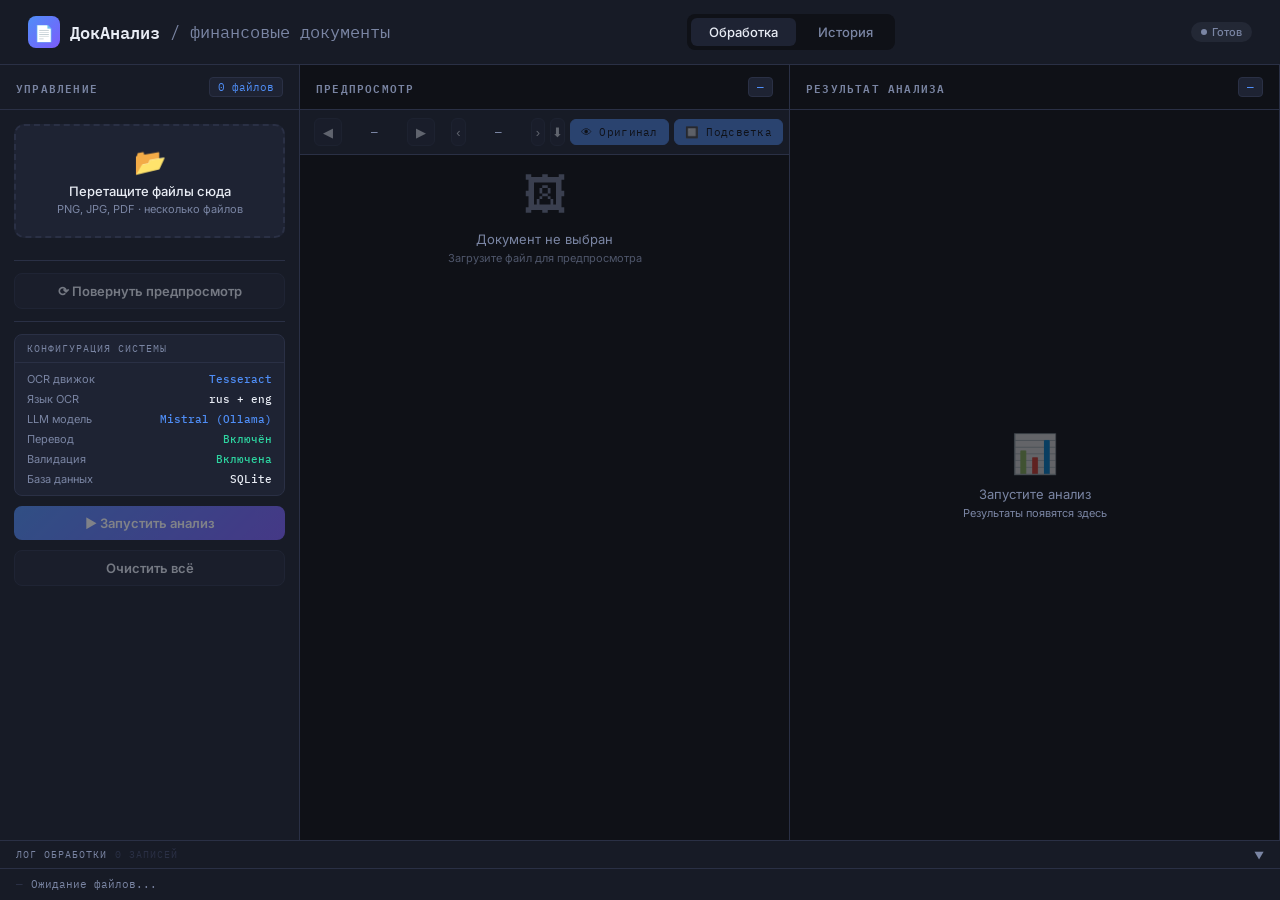
==== commit c7fcb72f: "update 21.09" ====
--- a/index.html
+++ b/index.html
@@ -119,10 +119,19 @@
   .preview-empty { text-align: center; color: var(--muted); }
   .preview-empty-icon { font-size: 44px; margin-bottom: 10px; opacity: .4; }
 
-  /* Image + canvas overlay container */
-  .preview-img-wrap { display: none; position: relative; max-width: 100%; max-height: 100%; }
+  /* Image + canvas overlay container.
+     РАНЬШЕ картинка ограничивалась ещё и по высоте (max-height: calc(100vh - 220px))
+     — для высокого узкого чека это ужимало его СИЛЬНЕЕ, чем нужно: браузер
+     одновременно вписывал изображение и по высоте, и по ширине (object-fit:
+     contain), и для типичного длинного чека именно высота была "бутылочным
+     горлышком" — итоговая ширина (а с ней и весь текст/блоки) получалась в
+     разы меньше, чем позволяла панель. Теперь картинка занимает всю ширину
+     панели, а высота растёт свободно — .preview-body и так прокручивается
+     (overflow-y: auto), так что длинный документ просто читается со
+     скроллом, зато крупно и разборчиво. */
+  .preview-img-wrap { display: none; position: relative; width: 100%; }
   .preview-img-wrap.visible { display: block; }
-  .preview-img { display: block; max-width: 100%; max-height: calc(100vh - 220px); object-fit: contain; border-radius: 6px; border: 1px solid var(--border); transition: transform .3s ease; }
+  .preview-img { display: block; width: 100%; height: auto; border-radius: 6px; border: 1px solid var(--border); transition: transform .3s ease; }
   /* Canvas sits exactly on top of the image */
   #highlightCanvas {
     position: absolute; top: 0; left: 0;
@@ -153,6 +162,48 @@
   .results-panel { background: var(--bg); }
   .results-body { flex: 1; overflow-y: auto; padding: 12px; display: flex; flex-direction: column; align-items: center; position: relative; }
 
+  /* ── Annotation panel: white sheet + canvas, same size as left ── */
+  .annotation-wrap {
+    position: relative; display: none;
+    box-shadow: 0 2px 16px rgba(0,0,0,.35);
+    border-radius: 6px; overflow: hidden; flex-shrink: 0;
+  }
+  .annotation-wrap.visible { display: block; }
+  /* Белый лист — такой же размер как левое изображение */
+  .annotation-sheet {
+    display: block; background: #fff;
+    border-radius: 6px;
+    /* размеры выставляются через JS */
+  }
+  .annotation-sheet.hidden { opacity: 0; }
+  #annotationCanvas {
+    position: absolute; top: 0; left: 0;
+    width: 100%; height: 100%;
+    pointer-events: none; border-radius: 6px;
+  }
+  /* Invisible hit-area divs for blocks on the RIGHT sheet — то же самое, что
+     #ocrHitLayer слева, чтобы можно было навести на блок и справа, а не
+     только слева/в списке значений. */
+  #annoHitLayer {
+    position: absolute; top: 0; left: 0; width: 100%; height: 100%;
+    pointer-events: all;
+  }
+  /* Кнопки-переключатели видимости фона — теперь живут в nav-барах (не в
+     скроллящемся теле панели), чтобы НЕ сдвигать документ/лист по вертикали
+     относительно друг друга: раньше .visibility-bar рисовался ВНУТРИ
+     results-body, перед annotation-wrap, а слева аналогичного отступа не
+     было — из-за этого верхний край листа справа оказывался ниже верхнего
+     края документа слева, хотя координаты блоков должны совпадать 1-в-1. */
+  .vis-btn {
+    flex: 1; padding: 5px 8px; border-radius: 6px; font-size: 11px;
+    border: 1px solid var(--border); background: var(--card); color: var(--text);
+    cursor: pointer; transition: all .15s; font-family: var(--mono);
+    letter-spacing: .3px;
+  }
+  .vis-btn:hover { border-color: var(--accent); color: var(--accent); }
+  .vis-btn.active { background: var(--accent); border-color: var(--accent); color: #000; }
+  .vis-btn:disabled { opacity: .35; cursor: not-allowed; }
+
   .annotated-overlay-bar {
     width: 100%; display: flex; align-items: center; gap: 6px;
     padding: 8px 0; flex-shrink: 0;
@@ -163,40 +214,6 @@
     font-size: 11px; white-space: nowrap; margin-left: auto;
   }
 
-  /* ── Bricks: positioned alongside document ── */
-  .bricks-viewport {
-    position: relative; width: 100%; flex-shrink: 0;
-  }
-  .bricks-grid {
-    position: absolute; top: 0; left: 0; width: 100%; pointer-events: none;
-  }
-  .brick {
-    position: absolute; left: 4px; right: 4px;
-    background: var(--card); border: 1px solid var(--border);
-    border-left: 3px solid var(--brick-color, var(--accent));
-    border-radius: 4px; padding: 5px 9px;
-    display: flex; align-items: baseline; gap: 8px;
-    pointer-events: all; cursor: default;
-    transition: border-color .15s, box-shadow .15s;
-    box-shadow: 0 1px 4px rgba(0,0,0,.25);
-    overflow: hidden;
-  }
-  .brick:hover {
-    border-color: var(--brick-color, var(--accent));
-    box-shadow: 0 2px 8px rgba(0,0,0,.4);
-    z-index: 10;
-  }
-  .brick-label {
-    font-family: var(--mono); font-size: 10px; letter-spacing: .4px;
-    text-transform: uppercase; color: var(--muted); white-space: nowrap; flex-shrink: 0;
-  }
-  .brick-value {
-    font-size: 14px; color: var(--text); font-weight: 500;
-    white-space: nowrap; overflow: hidden; text-overflow: ellipsis;
-  }
-  .brick-value.big { font-size: 15px; color: var(--accent); }
-  .brick.search-hidden { display: none; }
-  .brick.search-match { outline: 1px solid var(--accent); }
   .result-status-bar .category-tag {
     font-family: var(--mono); font-size: 11px; color: var(--muted);
   }
@@ -366,17 +383,15 @@
     border-color: rgba(79,142,247,.4) !important;
   }
 
-  /* ── Highlight legend ── */
-  .hl-legend {
-    display: none;
-    position: absolute; bottom: 8px; left: 50%; transform: translateX(-50%);
-    background: rgba(15,17,23,.85); border: 1px solid var(--border);
-    border-radius: 6px; padding: 5px 12px;
-    font-size: 10px; font-family: var(--mono); color: var(--muted);
-    white-space: nowrap; pointer-events: none; z-index: 5;
-  }
-  .hl-legend.visible { display: block; }
+  /* Цветной кружок в списке найденных полей (renderFieldsPanel) — сама
+     легенда цветов под изображением убрана: значения теперь прямо внутри
+     цветных рамок на обоих белых листах, отдельная расшифровка не нужна. */
   .hl-swatch { display: inline-block; width: 10px; height: 10px; border-radius: 2px; margin-right: 4px; vertical-align: middle; }
+  /* Поле извлечено LLM, но подходящий OCR-блок для подсветки не нашёлся —
+     показываем строку всё равно (см. renderFieldsPanel), но помечаем это
+     пунктирным квадратиком вместо сплошного цвета поля. */
+  .hl-swatch-unmatched { background: transparent !important; border: 1px dashed var(--muted); }
+  .result-field-unmatched .result-field-val { opacity: .85; }
 </style>
 </head>
 <body>
@@ -457,6 +472,12 @@
             <span class="nav-counter" id="previewPageCounter">—</span>
             <button class="nav-btn" id="nextPageBtn" onclick="navigatePage(1)" disabled>›</button>
             <button class="nav-btn" id="downloadPageBtn" onclick="downloadCurrentPage()" disabled title="Скачать изображение">⬇</button>
+            <button class="vis-btn active" id="btnToggleLeft" disabled
+                    onclick="toggleLeftBg()" title="Показать/скрыть оригинал слева"
+                    style="flex:0 0 auto;width:auto;padding:5px 10px;">👁 Оригинал</button>
+            <button class="vis-btn active" id="btnToggleLeftHighlight" disabled
+                    onclick="toggleLeftHighlight()" title="Показать/скрыть подсветку найденных полей слева"
+                    style="flex:0 0 auto;width:auto;padding:5px 10px;">🔲 Подсветка</button>
           </div>
         </div>
         <div class="preview-body" id="previewBody">
@@ -472,11 +493,6 @@
                  onload="onPreviewImageLoad()">
             <canvas id="highlightCanvas"></canvas>
             <div id="ocrHitLayer"></div>
-          </div>
-
-          <!-- Highlight legend -->
-          <div class="hl-legend" id="hlLegend">
-            <span class="hl-swatch" style="background:rgba(79,142,247,.5)"></span>Найдено в документе
           </div>
 
           <div class="processing-overlay" id="processingOverlay">
@@ -504,6 +520,9 @@
             <button class="nav-btn" id="prevResPageBtn" onclick="navigateResultPage(-1)" disabled>‹</button>
             <span class="nav-counter" id="resultPageCounter">—</span>
             <button class="nav-btn" id="nextResPageBtn" onclick="navigateResultPage(1)" disabled>›</button>
+            <button class="vis-btn active" id="btnToggleRight"
+                    onclick="toggleRightBg()" title="Показать/скрыть белый фон справа"
+                    style="flex:0 0 auto;width:auto;padding:5px 10px;">👁 Фон справа</button>
           </div>
         </div>
 
@@ -514,21 +533,23 @@
             <div style="font-size:11px;margin-top:4px">Результаты появятся здесь</div>
           </div>
 
-          <!-- Floating overlay: search + status -->
+          <!-- Annotation sheet: white canvas same size as left image -->
+          <div class="annotation-wrap" id="annotationWrap">
+            <div class="annotation-sheet" id="annotationSheet"></div>
+            <canvas id="annotationCanvas"></canvas>
+            <div id="annoHitLayer"></div>
+          </div>
+
+          <!-- Status bar -->
           <div class="annotated-overlay-bar" id="annotatedOverlayBar" style="display:none">
             <input class="results-search-input" type="text" id="resultsSearchInput"
                    placeholder="Поиск по полям..." oninput="searchResultFields(this.value)">
             <span class="results-search-count" id="resultsSearchCount"></span>
             <button class="results-search-clear" id="resultsSearchClear"
                     onclick="clearResultSearch()" title="Очистить">✕</button>
-            <button class="hl-all-btn" id="hlAllBtn" onclick="toggleHighlightAll()" title="Подсветить все поля на документе слева">⬡</button>
             <span class="result-status-bar" id="resultStatusBar"></span>
           </div>
 
-          <!-- Bricks: extracted fields as standalone chips, no document image -->
-          <div class="bricks-viewport" id="bricksViewport" style="display:none">
-            <div class="bricks-grid" id="bricksGrid"></div>
-          </div>
           <div id="resultContent" style="display:none"></div>
         </div>
         <div class="actions-row" id="actionsRow" style="display:none">
@@ -645,7 +666,22 @@
     state.files.push({ file, name: file.name, pages, status: 'idle', result: null });
   }
   if (state.files.length > 0) { state.currentFileIdx = state.files.length - 1; state.currentPageIdx = 0; }
+  // Предпросмотр прыгнул на только что добавленный файл — правая панель
+  // должна поехать за ним, иначе она осталась бы на результате предыдущего
+  // файла, а его блоки рисовались бы поверх нового документа.
+  syncResultToPreview();
   renderFileList(); showPreview(); updateButtons(); updateNavButtons();
+}
+
+// Правая панель (результат) всегда показывает результат ТОГО ЖЕ файла и
+// страницы, что открыты слева. Если результата ещё нет — renderResult()
+// покажет пустое состояние. Раньше индексы могли разъехаться (при добавлении
+// файла или из-за клампа Math.min в navigateFile), и панели показывали разные
+// документы, а блоки одного накладывались на другой.
+function syncResultToPreview() {
+  state.currentResFileIdx = state.currentFileIdx;
+  state.currentResPageIdx = state.currentPageIdx;
+  renderResult();
 }
 
 async function extractPages(file) {
@@ -706,14 +742,22 @@
 
 function selectFile(idx) {
   state.currentFileIdx = idx; state.currentPageIdx = 0;
+  syncResultToPreview();
   renderFileList(); showPreview(); updateNavButtons();
   clearHighlights();
 }
 
 function removeFile(e, idx) {
-  e.stopPropagation(); state.files.splice(idx, 1);
+  e.stopPropagation();
+  state.files.splice(idx, 1);
+  // state.results индексируется ПАРАЛЛЕЛЬНО state.files (results[i] — результат
+  // для files[i], см. startProcessing). Раньше при удалении файла результаты не
+  // сдвигались вместе с ним, и дальше весь список съезжал: к файлу подтягивался
+  // результат соседнего документа.
+  if (idx < state.results.length) state.results.splice(idx, 1);
   if (state.currentFileIdx >= state.files.length) state.currentFileIdx = Math.max(0, state.files.length - 1);
   state.currentPageIdx = 0;
+  syncResultToPreview();
   renderFileList(); showPreview(); updateButtons(); updateNavButtons(); clearHighlights();
 }
 
@@ -759,6 +803,11 @@
 function onPreviewImageLoad() {
   const img = document.getElementById('previewImg');
   requestAnimationFrame(() => {
+    // width:100% в CSS растягивает картинку на всю ширину панели даже если
+    // исходное разрешение меньше — для обычного скана это редкость (там и
+    // так не одна тысяча пикселей), но на всякий случай не даём апскейлить
+    // выше нативного размера, чтобы не размывало мелкий текст ещё сильнее.
+    if (img.naturalWidth) img.style.maxWidth = img.naturalWidth + 'px';
     state.imgNaturalW = img.naturalWidth;
     state.imgNaturalH = img.naturalHeight;
     state.imgDisplayW = img.offsetWidth;
@@ -767,13 +816,10 @@
     canvas.width  = img.offsetWidth;
     canvas.height = img.offsetHeight;
     rebuildOcrHitLayer();
-    // Перерисовываем кирпичики с актуальными размерами изображения
-    const res = state.results[state.currentResFileIdx];
-    if (res && res.parsed_list && res.parsed_list.length > 0) {
-      const parsed = res.parsed_list[state.currentResPageIdx];
-      const mapping = getCurrentMapping() || {};
-      renderBricks(parsed, mapping);
-    }
+    redrawCanvas();
+    // Перерисовываем правый аннотационный canvas с актуальными размерами
+    const mapping = getCurrentMapping();
+    if (mapping) drawAnnotationCanvas(mapping);
   });
 }
 
@@ -786,13 +832,6 @@
   canvas.width  = img.offsetWidth;
   canvas.height = img.offsetHeight;
   redrawCanvas();
-  // Перерисовываем кирпичики при ресайзе окна
-  const res = state.results[state.currentResFileIdx];
-  if (res && res.parsed_list && res.parsed_list.length > 0) {
-    const parsed = res.parsed_list[state.currentResPageIdx];
-    const mapping = getCurrentMapping() || {};
-    renderBricks(parsed, mapping);
-  }
 });
 
 function navigateFile(dir) {
@@ -800,10 +839,11 @@
   if (newIdx < 0 || newIdx >= state.files.length) return;
   state.currentFileIdx = newIdx; state.currentPageIdx = 0;
   renderFileList(); showPreview(); updateNavButtons(); clearHighlights();
-  if (state.results.length > 0) {
-    state.currentResFileIdx = Math.min(newIdx, state.results.length - 1);
-    state.currentResPageIdx = 0; renderResult();
-  }
+  // Без Math.min: раньше при переходе на файл, которого ещё нет в результатах,
+  // индекс зажимался к последнему СУЩЕСТВУЮЩЕМУ результату — панели показывали
+  // разные документы. Теперь индексы совпадают всегда, а отсутствующий
+  // результат renderResult() отрисует как пустое состояние.
+  syncResultToPreview();
 }
 
 function navigatePage(dir) {
@@ -812,8 +852,9 @@
   const newIdx = state.currentPageIdx + dir;
   if (newIdx < 0 || newIdx >= f.pages.length) return;
   state.currentPageIdx = newIdx; showPreview(); updateNavButtons(); clearHighlights();
-  const res = state.results[state.currentResFileIdx];
-  if (res && newIdx < res.parsed_list.length) { state.currentResPageIdx = newIdx; renderResult(); }
+  // Правая панель едет за страницей предпросмотра; если записи для этой
+  // страницы нет, renderResult() сам прижмёт индекс к допустимому.
+  syncResultToPreview();
 }
 
 function rotatePreview() {
@@ -862,6 +903,8 @@
   document.getElementById('btnProcess').disabled = !has || state.processing;
   document.getElementById('btnRotate').disabled  = !has;
   document.getElementById('btnClear').disabled   = !has;
+  document.getElementById('btnToggleLeft').disabled = !has;
+  document.getElementById('btnToggleLeftHighlight').disabled = !has;
   updateNavButtons();
 }
 
@@ -886,21 +929,57 @@
 // HIGHLIGHT ENGINE
 // ════════════════════════════════════════════════
 
-// Field colours (consistent across both panels)
+// Field colours (consistent across both panels).
+// Раньше значения были довольно бледные (fill alpha .18-.25) — на белом листе
+// справа, без текстовой подписи поверх, такой блок реально выглядит как
+// "прозрачный квадратик", почти не видно. Подняли заливку и сделали обводку
+// полностью непрозрачной, чтобы блок был чётко виден и на белом фоне, и
+// поверх скана. currency сделан отдельным (бирюзовый, чуть темнее) от date,
+// чтобы не путался с ним при беглом взгляде без подписи.
+// Заливка поднята почти до сплошного цвета (alpha ~.88, было .62) — на
+// белом листе бледная полупрозрачная заливка сливалась с фоном и была
+// малозаметна ("не выделяется"). Теперь блок читается как чёткая цветная
+// плашка, а не лёгкий тон, и белый текст поверх неё контрастен без вопросов.
 const FIELD_COLORS = {
-  total:          { fill: 'rgba(79,142,247,0.25)',  stroke: 'rgba(79,142,247,0.9)',  label: 'Сумма' },
-  date:           { fill: 'rgba(45,212,160,0.25)',  stroke: 'rgba(45,212,160,0.9)',  label: 'Дата' },
-  company:        { fill: 'rgba(245,166,35,0.25)',  stroke: 'rgba(245,166,35,0.9)',  label: 'Компания' },
-  invoice_number: { fill: 'rgba(124,92,252,0.25)',  stroke: 'rgba(124,92,252,0.9)',  label: 'Номер счёта' },
-  vat:            { fill: 'rgba(247,111,111,0.25)', stroke: 'rgba(247,111,111,0.9)', label: 'НДС' },
-  currency:       { fill: 'rgba(45,212,160,0.18)',  stroke: 'rgba(45,212,160,0.6)',  label: 'Валюта' },
+  total:          { fill: 'rgba(59,130,246,0.88)',  stroke: 'rgba(37,99,235,1)',   label: 'Сумма' },
+  date:           { fill: 'rgba(16,185,129,0.88)',  stroke: 'rgba(5,150,105,1)',   label: 'Дата' },
+  company:        { fill: 'rgba(245,158,11,0.88)',  stroke: 'rgba(217,119,6,1)',   label: 'Компания' },
+  invoice_number: { fill: 'rgba(139,92,246,0.88)',  stroke: 'rgba(124,58,237,1)',  label: 'Номер счёта' },
+  vat:            { fill: 'rgba(239,68,68,0.88)',   stroke: 'rgba(220,38,38,1)',   label: 'НДС' },
+  currency:       { fill: 'rgba(6,182,212,0.88)',   stroke: 'rgba(8,145,178,1)',   label: 'Валюта' },
 };
 
-// Цвет для extra-полей (все одним цветом — жёлтый)
-const EXTRA_COLOR = { fill: 'rgba(245,166,35,0.2)', stroke: 'rgba(245,166,35,0.85)', label: '' };
+// Цвет для extra-полей (все одним цветом — розовый, чтобы не путать
+// с "компанией", которая раньше случайно была того же жёлтого оттенка)
+// Дополнительные поля (extra::*) раньше все красились в ОДИН малиновый цвет.
+// На плотном чеке таких полей полтора десятка — весь документ превращался в
+// сплошное малиновое месиво, где невозможно понять, где заканчивается одно
+// поле и начинается другое. Теперь цвет выбирается по имени поля из палитры:
+// у каждого поля он свой и, что важно, СТАБИЛЬНЫЙ — один и тот же слева, справа
+// и в списке найденных полей, и не меняется при перерисовке.
+const EXTRA_PALETTE = [
+  { fill: 'rgba(219,39,119,0.85)',  stroke: 'rgba(190,24,93,1)'  },
+  { fill: 'rgba(168,85,247,0.85)',  stroke: 'rgba(147,51,234,1)' },
+  { fill: 'rgba(20,184,166,0.85)',  stroke: 'rgba(13,148,136,1)' },
+  { fill: 'rgba(234,88,12,0.85)',   stroke: 'rgba(194,65,12,1)'  },
+  { fill: 'rgba(132,204,22,0.85)',  stroke: 'rgba(101,163,13,1)' },
+  { fill: 'rgba(56,189,248,0.85)',  stroke: 'rgba(2,132,199,1)'  },
+  { fill: 'rgba(244,63,94,0.85)',   stroke: 'rgba(225,29,72,1)'  },
+  { fill: 'rgba(250,204,21,0.85)',  stroke: 'rgba(202,138,4,1)'  },
+  { fill: 'rgba(129,140,248,0.85)', stroke: 'rgba(79,70,229,1)'  },
+  { fill: 'rgba(94,234,212,0.85)',  stroke: 'rgba(13,148,136,1)' },
+  { fill: 'rgba(251,146,60,0.85)',  stroke: 'rgba(234,88,12,1)'  },
+  { fill: 'rgba(192,132,252,0.85)', stroke: 'rgba(147,51,234,1)' },
+];
+function extraColorFor(key) {
+  let h = 0;
+  for (let i = 0; i < key.length; i++) h = (h * 31 + key.charCodeAt(i)) >>> 0;
+  const c = EXTRA_PALETTE[h % EXTRA_PALETTE.length];
+  return { fill: c.fill, stroke: c.stroke, label: '' };
+}
 
 function getFieldColor(key) {
-  if (key.startsWith('extra::')) return EXTRA_COLOR;
+  if (key.startsWith('extra::')) return extraColorFor(key);
   return FIELD_COLORS[key] || { fill: 'rgba(255,255,255,0.15)', stroke: 'rgba(255,255,255,0.6)', label: key };
 }
 
@@ -917,61 +996,557 @@
   };
 }
 
-function drawBlock(ctx, block, fieldName, showLabel = true) {
-  const color  = getFieldColor(fieldName);
-  const scaled = scaleBlock(block);
-  ctx.fillStyle   = color.fill;
+// Путь скруглённого прямоугольника — общий и для заливки/обводки, и для
+// clip() при рисовании текста внутри (см. drawFieldChip).
+function roundedRectPath(ctx, x, y, w, h, r) {
+  ctx.beginPath();
+  ctx.moveTo(x + r, y);
+  ctx.lineTo(x + w - r, y);
+  ctx.quadraticCurveTo(x + w, y, x + w, y + r);
+  ctx.lineTo(x + w, y + h - r);
+  ctx.quadraticCurveTo(x + w, y + h, x + w - r, y + h);
+  ctx.lineTo(x + r, y + h);
+  ctx.quadraticCurveTo(x, y + h, x, y + h - r);
+  ctx.lineTo(x, y + r);
+  ctx.quadraticCurveTo(x, y, x + r, y);
+  ctx.closePath();
+}
+
+// Рисует рамку блока — форма одинаковая и слева, и справа, на тех же
+// координатах. filled=true — сплошная заливка (как на белом листе или
+// когда оригинал слева скрыт); filled=false — только цветной контур без
+// заливки: поверх оригинала со включённой подсветкой сплошная заливка
+// перекрывала настоящий текст документа и всё сливалось в нечитаемое
+// цветное пятно — просили оставить только обводку в этом режиме.
+// Принимает УЖЕ отмасштабированный (и, возможно, расширенный под текст —
+// см. widenBoxForValue) прямоугольник в координатах канваса.
+function drawBlockRectAt(ctx, scaled, fieldName, filled) {
+  const color = getFieldColor(fieldName);
   ctx.strokeStyle = color.stroke;
-  ctx.lineWidth   = 2;
-  // Rounded rect
-  const r = 3;
-  ctx.beginPath();
-  ctx.moveTo(scaled.x + r, scaled.y);
-  ctx.lineTo(scaled.x + scaled.w - r, scaled.y);
-  ctx.quadraticCurveTo(scaled.x + scaled.w, scaled.y, scaled.x + scaled.w, scaled.y + r);
-  ctx.lineTo(scaled.x + scaled.w, scaled.y + scaled.h - r);
-  ctx.quadraticCurveTo(scaled.x + scaled.w, scaled.y + scaled.h, scaled.x + scaled.w - r, scaled.y + scaled.h);
-  ctx.lineTo(scaled.x + r, scaled.y + scaled.h);
-  ctx.quadraticCurveTo(scaled.x, scaled.y + scaled.h, scaled.x, scaled.y + scaled.h - r);
-  ctx.lineTo(scaled.x, scaled.y + r);
-  ctx.quadraticCurveTo(scaled.x, scaled.y, scaled.x + r, scaled.y);
-  ctx.closePath();
-  ctx.fill();
+  ctx.lineWidth   = filled ? 2 : 2.5;
+  roundedRectPath(ctx, scaled.x, scaled.y, scaled.w, scaled.h, 3);
+  if (filled) {
+    ctx.fillStyle = color.fill;
+    ctx.fill();
+  }
   ctx.stroke();
-
-  if (!showLabel) {
-    // Компактная подпись справа от блока, не перекрывает текст документа
-    const color2 = getFieldColor(fieldName);
-    const labelText = color2.label || (fieldName.startsWith('extra::') ? fieldName.replace('extra::', '') : fieldName);
-    if (labelText) {
-      ctx.font = '8px IBM Plex Mono, monospace';
-      const textW = ctx.measureText(labelText).width;
-      const padX = 3, padY = 1.5;
-      const labelX = scaled.x + scaled.w + 4;
-      const labelY = scaled.y + scaled.h / 2;
-
-      // Фон-плашка для читаемости
-      ctx.fillStyle = 'rgba(10,12,16,0.82)';
-      ctx.fillRect(labelX, labelY - 6, textW + padX * 2, 12);
-      ctx.strokeStyle = color2.stroke;
-      ctx.lineWidth = 1;
-      ctx.strokeRect(labelX, labelY - 6, textW + padX * 2, 12);
-
-      ctx.fillStyle = color2.stroke;
-      ctx.textBaseline = 'middle';
-      ctx.fillText(labelText, labelX + padX, labelY);
+}
+
+// Объединяет несколько соседних OCR-блоков (напр. слова "ООО" + "Ромашка"
+// одной строки) в один общий прямоугольник — форма, совместимая с
+// scaleBlock() (те же поля left/top/width/height), только уже в исходных
+// (нескейленных) координатах документа.
+function unionBox(blocks) {
+  const lefts   = blocks.map(b => b.left);
+  const tops    = blocks.map(b => b.top);
+  const rights  = blocks.map(b => b.left + b.width);
+  const bottoms = blocks.map(b => b.top + b.height);
+  const left = Math.min(...lefts), top = Math.min(...tops);
+  return { left, top, width: Math.max(...rights) - left, height: Math.max(...bottoms) - top };
+}
+
+// В реальных чеках одно и то же значение (дата, сумма, валюта) часто
+// встречается по всему документу НЕСКОЛЬКО раз в разных местах, а слова
+// одной и той же фразы ("ООО" + "Ромашка") Tesseract отдаёт отдельными
+// блоками. Группируем блоки поля по соседству (одна строка/рядом стоящие
+// строки — один кластер), чтобы потом нарисовать ОДИН объединённый
+// прямоугольник на каждое отдельное место, где значение реально
+// встречается, а не россыпь мелких смежных квадратиков.
+// Раньше блоки группировались по вертикальному ЗАЗОРУ (< 22 px). Но зазор
+// между соседними СТРОКАМИ текста как раз меньше этого порога, поэтому в один
+// кластер сваливались разные строки, и объединяющий прямоугольник накрывал всё
+// между ними — включая чужой текст. На плотном чеке это давало широкие
+// цветные кляксы, наезжающие на соседние поля.
+// Теперь группируем строго ПО СТРОКАМ: в один кластер попадают блоки, которые
+// реально перекрываются по вертикали (то есть стоят на одной строке), а фраза,
+// перенесённая на две строки, честно даёт две рамки — каждая по своей строке.
+function groupBlocksIntoClusters(blocks) {
+  const items = blocks.map(b => ({ block: b, s: scaleBlock(b) }))
+                      .sort((a, b) => (a.s.y - b.s.y) || (a.s.x - b.s.x));
+  const lines = [];
+  for (const item of items) {
+    const top = item.s.y, bottom = item.s.y + item.s.h;
+    let placed = false;
+    for (const line of lines) {
+      const lTop    = Math.min(...line.map(x => x.s.y));
+      const lBottom = Math.max(...line.map(x => x.s.y + x.s.h));
+      const overlap = Math.min(bottom, lBottom) - Math.max(top, lTop);
+      const shortest = Math.min(bottom - top, lBottom - lTop) || 1;
+      if (overlap > 0.4 * shortest) { line.push(item); placed = true; break; }
     }
+    if (!placed) lines.push([item]);
+  }
+
+  // Внутри строки разрываем кластер там, где по горизонтали большой провал:
+  // два отдельных вхождения значения на одной строке — это два разных места,
+  // а не одна фраза, и одной рамкой через весь разрыв их накрывать нельзя.
+  const clusters = [];
+  lines.forEach(line => {
+    line.sort((a, b) => a.s.x - b.s.x);
+    const avgH = line.reduce((sum, x) => sum + x.s.h, 0) / line.length;
+    const gapLimit = Math.max(18, avgH * 2.5);
+    let current = [line[0]];
+    for (let i = 1; i < line.length; i++) {
+      const prev = current[current.length - 1];
+      const gap = line[i].s.x - (prev.s.x + prev.s.w);
+      if (gap > gapLimit) { clusters.push(current); current = [line[i]]; }
+      else current.push(line[i]);
+    }
+    clusters.push(current);
+  });
+
+  return clusters.map(cl => cl.map(x => x.block));
+}
+
+// Кэш кластеров на время одной перерисовки: считать один раз, использовать
+// и для базовой заливки, и для эмфазиса, и для hit-зон — чтобы координаты
+// НИГДЕ не разъезжались между разными местами кода.
+function getFieldClusterBoxes(mapping, fieldName) {
+  const blocks = mapping[fieldName];
+  if (!blocks || !blocks.length) return [];
+  return groupBlocksIntoClusters(blocks).map(unionBox);
+}
+
+// Комфортный минимальный размер шрифта, ниже которого предпочитаем
+// РАСШИРИТЬ рамку, а не сжимать текст дальше или обрезать его многоточием.
+const MIN_COMFORT_FONT = 11;
+
+// Отдельный 1×1 канвас только для measureText — не завязан на конкретный
+// видимый canvas (лево/право считаются отдельно, но должны сойтись на
+// одной и той же ширине).
+let _measureCtx = null;
+function getMeasureCtx() {
+  if (!_measureCtx) _measureCtx = document.createElement('canvas').getContext('2d');
+  return _measureCtx;
+}
+
+// Минимально комфортная высота чипа в display px. У изолированных чисел в
+// плотных таблицах (финансовая отчётность) Tesseract часто отдаёт очень
+// низкий bounding box — почти впритык к самим цифрам, без запаса на строку
+// целиком (в реальном отчёте пользователя высота была всего 13-14px ДО
+// масштабирования). Отмасштабированная высота могла оказаться меньше
+// порога в fitTextInBox (availH < 9) — тогда чип рисовался вообще БЕЗ
+// текста, пустым цветным пятном.
+const MIN_BOX_HEIGHT = 18;
+
+// Горизонтальный отступ текста внутри чипа — общий для замера и отрисовки.
+const CHIP_PAD_X = 5;
+
+// Нормализация для сравнения текста блоков со значением — та же логика, что и
+// в normalize_for_search на бэкенде: оставляем только буквы и цифры.
+function normForCompare(s) {
+  return String(s == null ? '' : s)
+    .toLowerCase()
+    .split(/\s+/)
+    .map(canonNumberToken)
+    .join(' ')
+    .replace(/[^\p{L}\p{N}]/gu, '');
+}
+
+// "258.00" -> "258", "1.20" -> "1.2", "18.20" -> "18.2".
+// Та же логика, что и _canon_number_token в web_server.py: валидаторы в
+// llm_agent.py дописывают денежным значениям два знака после запятой, а в
+// документе одна и та же сумма может быть напечатана как "258.00", "258" и
+// "258.0". Без приведения к общему виду фронтенд считал такие места РАЗНЫМИ
+// значениями и рисовал там пустые рамки без подписи.
+// Обрезаем только хвостовые нули дробной части и только у токена, который
+// целиком является числом, — дату "07.02.2022" трогать нельзя.
+function canonNumberToken(token) {
+  const m = /^(\d+)[.,](\d+)$/.exec(token);
+  if (!m) return token;
+  const frac = m[2].replace(/0+$/, '');
+  return m[1] + (frac ? '.' + frac : '');
+}
+// Насколько максимум рамке позволено вырасти вширь сверх исходного блока.
+const MAX_BOX_GROW = 220;
+
+// Раскладка ВСЕХ рамок за один проход.
+//
+// Считать её пришлось целиком, а не по одному полю: рамка иногда должна быть
+// шире исходного OCR-блока (значение "726.00 RUB" мы показываем целиком, а в
+// документе рядом с числом валюты нет), и раньше каждая рамка расширялась
+// сама по себе, ничего не зная о соседях. На плотном чеке они из-за этого
+// наезжали друг на друга. Плюс расширение было СИММЕТРИЧНЫМ — рамка расползалась
+// в обе стороны и съезжала с настоящего текста.
+//
+// Теперь: ширина растёт ТОЛЬКО ВПРАВО (левый край остаётся на настоящем начале
+// текста, поэтому рамка не съезжает) и только до ближайшего соседа справа на той
+// же высоте. Высота слишком низких блоков подрастает до читаемой, но тоже не
+// дальше соседей сверху/снизу. Левый край рамки никогда не двигается, поэтому
+// порядок обработки не важен — соседи считаются по ИСХОДНЫМ координатам.
+function computeFieldLayout(mapping, parsed) {
+  const items = [];
+  Object.keys(mapping || {}).forEach(fieldName => {
+    // Сравниваем с СЫРЫМ значением (как искал бэкенд), а пишем в рамке текст
+    // чипа — это разные вещи, см. getFieldRawValue / getChipText.
+    const rawValue = getFieldRawValue(fieldName, parsed);
+    const normValue = normForCompare(rawValue);
+    const composed = getChipText(fieldName, parsed);
+    const blocks = mapping[fieldName];
+    if (!blocks || !blocks.length) return;
+
+    const clusters = groupBlocksIntoClusters(blocks);
+    const fieldItems = clusters.map(cl => {
+      const s = scaleBlock(unionBox(cl));
+      // Кластер содержит значение ЦЕЛИКОМ или это только его кусок?
+      // Фраза, перенесённая на две строки, даёт два куска — и писать в каждом
+      // полное значение бессмысленно (одно и то же дважды, да ещё и рамки ради
+      // этого растягиваются). А вот значение, которое реально встречается в
+      // документе в нескольких местах, даёт несколько ПОЛНЫХ вхождений — там
+      // подпись нужна в каждом.
+      // join(' ') — через ПРОБЕЛ: тексты блоков должны остаться отдельными
+      // токенами, иначе "258.00" + "BYN" склеится в "258.00byn", это уже не
+      // число, и приведение к общему виду (canonNumberToken) не сработает.
+      const printed = cl.map(b => b.text || '').join(' ').replace(/\s+/g, ' ').trim();
+      const clusterText = normForCompare(printed);
+      // Кластер считаем полным вхождением, если он содержит значение целиком
+      // либо покрывает почти всё значение (мелкие расхождения OCR не должны
+      // превращать нормальное вхождение в немую рамку без подписи).
+      const covers = !!normValue && (
+        clusterText.includes(normValue) ||
+        (normValue.includes(clusterText) && clusterText.length >= 0.8 * normValue.length)
+      );
+      // Если в этом месте напечатано РОВНО то же значение (с точностью до
+      // приведения чисел), пишем в рамке именно печатный вид: у суммы "258.00"
+      // блок в документе — это "258", и канонический вид в узкую рамку просто
+      // не влезал бы, обрезаясь в "25…". Там же, где печатный вид не совпадает
+      // со значением (в мэппинг попал лишь фрагмент — например, от даты
+      // "01.03.2026" только год), пишем значение целиком.
+      const exact = !!normValue && clusterText === normValue;
+      const value = (exact && printed) ? printed : composed;
+      return {
+        fieldName, value, covers,
+        x: s.x, y: s.y, w: s.w, h: s.h,      // итоговые
+        x0: s.x, y0: s.y, w0: s.w, h0: s.h,  // исходные (для расчёта соседей)
+      };
+    });
+
+    // Ни один кусок не содержит значение целиком (перенос строки или в мэппинг
+    // попал лишь фрагмент значения) — подписываем самый широкий кусок.
+    if (fieldItems.length && !fieldItems.some(it => it.covers)) {
+      let widest = fieldItems[0];
+      fieldItems.forEach(it => { if (it.w0 > widest.w0) widest = it; });
+      widest.covers = true;
+    }
+    items.push(...fieldItems);
+  });
+  if (!items.length) return {};
+
+  const ctx = getMeasureCtx();
+  ctx.font = chipFont(MIN_COMFORT_FONT);
+  const canvasW = state.imgDisplayW || 0;
+
+  // Высота: очень низкие блоки (изолированные числа в плотных таблицах)
+  // подрастают до читаемой высоты — но не залезая на соседей по вертикали.
+  items.forEach(it => {
+    if (it.h0 >= MIN_BOX_HEIGHT) return;
+    const want = (MIN_BOX_HEIGHT - it.h0) / 2;
+    let up = want, down = want;
+    items.forEach(o => {
+      if (o === it) return;
+      const hOverlap = Math.min(it.x0 + it.w0, o.x0 + o.w0) - Math.max(it.x0, o.x0);
+      if (hOverlap <= 0) return;
+      if (o.y0 + o.h0 <= it.y0)      up   = Math.min(up,   Math.max(0, it.y0 - (o.y0 + o.h0) - 1));
+      else if (o.y0 >= it.y0 + it.h0) down = Math.min(down, Math.max(0, o.y0 - (it.y0 + it.h0) - 1));
+    });
+    it.y = Math.max(0, it.y0 - up);
+    it.h = it.h0 + up + down;
+  });
+
+  // Ширина: растём вправо ровно настолько, насколько нужно значению.
+  // Куски, в которых подпись не пишется, не расширяем вовсе — они должны
+  // просто обводить свой текст.
+  items.forEach(it => {
+    if (!it.value || !it.covers) return;
+    const needW = ctx.measureText(String(it.value)).width + CHIP_PAD_X * 2;
+    if (needW <= it.w0) return;
+    let limit = it.x0 + Math.min(needW, it.w0 + MAX_BOX_GROW);
+    if (canvasW) limit = Math.min(limit, canvasW - 2);
+    items.forEach(o => {
+      if (o === it) return;
+      const vOverlap = Math.min(it.y + it.h, o.y + o.h) - Math.max(it.y, o.y);
+      if (vOverlap <= 0) return;            // сосед на другой строке — не мешает
+      if (o.x0 <= it.x0 + it.w0) return;    // сосед не справа
+      limit = Math.min(limit, o.x0 - 3);    // упираемся, оставляя щель
+    });
+    it.w = Math.max(it.w0, limit - it.x0);
+  });
+
+  const byField = {};
+  items.forEach(it => {
+    if (!byField[it.fieldName]) byField[it.fieldName] = [];
+    byField[it.fieldName].push({
+      x: it.x, y: it.y, w: it.w, h: it.h,
+      showText: it.covers,
+      text: it.value,   // текст чипа считается в раскладке — единая точка правды
+    });
+  });
+  return byField;
+}
+
+// Раскладка считается один раз на (маппинг + значения + размер картинки) и
+// переиспользуется: её просят и отрисовка, и ободок при наведении, и hit-зоны.
+let _layoutCache = null;
+function getFieldLayout(mapping, parsed) {
+  if (_layoutCache &&
+      _layoutCache.mapping === mapping && _layoutCache.parsed === parsed &&
+      _layoutCache.dw === state.imgDisplayW && _layoutCache.dh === state.imgDisplayH &&
+      _layoutCache.nw === state.imgNaturalW && _layoutCache.nh === state.imgNaturalH) {
+    return _layoutCache.byField;
+  }
+  const byField = computeFieldLayout(mapping, parsed);
+  _layoutCache = {
+    mapping, parsed, byField,
+    dw: state.imgDisplayW, dh: state.imgDisplayH,
+    nw: state.imgNaturalW, nh: state.imgNaturalH,
+  };
+  return byField;
+}
+
+// Единая точка правды для "где на канвасе находится поле" — уже в
+// отображаемых координатах и уже с учётом раскладки. ВСЕ три места, которым
+// нужны координаты поля — сама заливка/чип, белый ободок-акцент при наведении
+// и невидимая hit-зона — берут прямоугольники именно отсюда, а не считают
+// каждое своё. Иначе то, что видно, и то, что реагирует на курсор, могли бы
+// разойтись между собой.
+function getFieldDisplayBoxes(mapping, fieldName, parsed) {
+  if (!mapping) return [];
+  return getFieldLayout(mapping, parsed)[fieldName] || [];
+}
+
+// Шрифт подписи внутри блока — жирный и покрупнее (было до 12px обычным
+// начертанием — жаловались, что еле видно). Вынесен в одну функцию, чтобы
+// fitTextInBox (замер) и drawFieldChip (отрисовка) ВСЕГДА считали одним и
+// тем же шрифтом — иначе обрезка по ширине могла бы разъехаться с реальной
+// шириной отрисованного текста.
+function chipFont(size) {
+  return `700 ${size}px IBM Plex Mono, monospace`;
+}
+
+// Подбирает максимальный размер шрифта, при котором текст помещается в
+// доступную ширину/высоту, и обрезает многоточием, если не помещается даже
+// на минимальном размере. Возвращает null, если блок совсем крохотный —
+// тогда просто оставляем цветной квадратик без текста (само значение всегда
+// доступно в списке справа и в подсказке при наведении).
+function fitTextInBox(ctx, text, availW, availH) {
+  if (!text || availW < 10 || availH < 9) return null;
+  const minFont = 8;
+  const maxFont = Math.max(minFont, Math.min(Math.floor(availH * 0.74), 17));
+  for (let fontSize = maxFont; fontSize >= minFont; fontSize--) {
+    ctx.font = chipFont(fontSize);
+    if (ctx.measureText(text).width <= availW) return { fontSize, text };
+  }
+  ctx.font = chipFont(minFont);
+  let t = text;
+  while (t.length > 0) {
+    const candidate = t.length < text.length ? t + '…' : t;
+    if (ctx.measureText(candidate).width <= availW) return { fontSize: minFont, text: candidate };
+    t = t.slice(0, -1);
+  }
+  return null;
+}
+
+// Рисует ОДИН прямоугольник (объединённый по кластеру) + значение поля
+// ПРЯМО ВНУТРИ него — так, как в итоге попросил ментор/пользователь: текст
+// должен быть в самой цветной рамке, а не отдельной подписью сверху. Текст
+// обрезается по границе блока (clip), поэтому никогда не вылезает за его
+// пределы и не может наехать на подпись соседнего поля — в отличие от
+// прежнего варианта с плавающими подписями это в принципе не может
+// "закосячиться" при коллизиях, потому что подписи просто нет вне блока.
+//
+// solid=false рисует ТОЛЬКО цветной контур, без заливки и без текста —
+// нужно для левой панели, когда поверх виден оригинал: сплошная заливка
+// перекрывала настоящий текст документа, а свой текст поверх него только
+// путал (два почти одинаковых текста в одном месте) — получалось нечитаемое
+// цветное пятно. Когда оригинал скрыт (или это правый белый лист, где
+// оригинала никогда и не было), рисуем полноценный "чип": заливка + текст
+// внутри рамки, который как раз и заменяет собой документ.
+// box — уже отмасштабированный и расширенный под текст прямоугольник
+// (см. getFieldDisplayBoxes), а не сырой OCR-блок в координатах документа.
+function drawFieldChip(ctx, scaled, fieldName, value, solid) {
+  drawBlockRectAt(ctx, scaled, fieldName, solid);
+  // scaled.showText === false — это кусок значения, перенесённого на другую
+  // строку: подпись пишется только в одном (основном) куске, чтобы не
+  // дублировать одно и то же значение несколько раз подряд.
+  if (!solid || !value || scaled.showText === false) return;
+
+  const padX = CHIP_PAD_X;
+  ctx.save();
+  roundedRectPath(ctx, scaled.x, scaled.y, scaled.w, scaled.h, 3);
+  ctx.clip();
+  const fit = fitTextInBox(ctx, value, scaled.w - padX * 2, scaled.h);
+  if (fit) {
+    ctx.font = chipFont(fit.fontSize);
+    ctx.fillStyle = '#ffffff';
+    ctx.textBaseline = 'middle';
+    ctx.shadowColor = 'rgba(0,0,0,.65)';
+    ctx.shadowBlur = 3;
+    ctx.fillText(fit.text, scaled.x + padX, scaled.y + scaled.h / 2 + 1);
+  }
+  ctx.restore();
+}
+
+// Достаёт реальное РАСПОЗНАННОЕ ЗНАЧЕНИЕ поля (не название поля!) —
+// именно его не хватало на канвасе: раньше рисовалась только подпись
+// "Компания"/"Дата" и т.п., а самого значения ("ООО Ромашка", "07.02.2022")
+// нигде не было видно — квадратики выглядели пустыми.
+// СЫРОЕ значение поля — ровно в том виде, в каком его искал бэкенд, без
+// дописанной валюты. Именно с ним надо сравнивать текст OCR-блоков: бэкенд
+// для суммы ищет "258.00", а в блоке лежит "258" — код валюты стоит отдельным
+// блоком рядом. Сравнение с отображаемым "258.00 BYN" не совпадало никогда,
+// и рамка считалась неполным вхождением, из-за чего оставалась без подписи.
+function getFieldRawValue(fieldName, parsed) {
+  if (!parsed) return '';
+  if (fieldName.startsWith('extra::')) {
+    const key = fieldName.replace('extra::', '');
+    const v = parsed.extra_fields && parsed.extra_fields[key];
+    return (v === undefined || v === null || v === '') ? '' : String(v);
+  }
+  const v = parsed[fieldName];
+  return (v === undefined || v === null || v === '') ? '' : String(v);
+}
+
+// Текст, который пишется ВНУТРИ рамки на холсте.
+//
+// Валюту сюда НЕ дописываем. Правый лист — это реконструкция документа: в
+// рамке должно стоять ровно то, что напечатано в этом месте. Раньше к сумме
+// добавлялся код валюты, если его не было в документе отдельным блоком, и на
+// отчёте, где напечатано просто "726", чип показывал "726.00 RUB" — значение,
+// которого в документе нет. Полное значение с валютой всегда доступно в списке
+// найденных полей справа (см. getFieldValue).
+function getChipText(fieldName, parsed) {
+  return getFieldRawValue(fieldName, parsed);
+}
+
+function getFieldValue(fieldName, parsed) {
+  if (!parsed) return '';
+  if (fieldName.startsWith('extra::')) {
+    const key = fieldName.replace('extra::', '');
+    const v = parsed.extra_fields && parsed.extra_fields[key];
+    return (v === undefined || v === null || v === '') ? '' : String(v);
+  }
+  const v = parsed[fieldName];
+  if (v === undefined || v === null || v === '') return '';
+  if (fieldName === 'total' && parsed.currency) return `${v} ${parsed.currency}`;
+  return String(v);
+}
+
+// Рисует ВСЕ найденные поля: один объединённый прямоугольник на каждое
+// отдельное место, где значение реально встречается в документе (см.
+// getFieldClusterBoxes). Используется и слева (highlightCanvas), и справа
+// (annotationCanvas) одной и той же функцией — форма и координаты
+// совпадают 1-в-1, как просил ментор; solid решает, сплошная ли заливка +
+// текст внутри рамки (см. drawFieldChip), или только контур — слева это
+// зависит от видимости оригинала (виден оригинал → только контур, чтобы не
+// перекрывать настоящий текст документа), справа заливка+текст всегда.
+// Список полей справа (renderFieldsPanel) остаётся как дублирующее чтение
+// ПОЛНОГО текста — на канвасе длинные значения обрезаются многоточием.
+function drawBaseBlocks(ctx, mapping, parsed, solid) {
+  Object.keys(mapping).forEach(fieldName => {
+    getFieldDisplayBoxes(mapping, fieldName, parsed).forEach(scaled =>
+      drawFieldChip(ctx, scaled, fieldName, scaled.text, solid));
+  });
+}
+
+// Доп. акцент поверх базы — белая обводка с свечением, когда поле активно
+// (наведение на "кирпичик" справа, на OCR-блок слева, или совпадение поиска).
+// Обводится тот же (уже расширенный под текст) прямоугольник, что и в
+// drawBaseBlocks — иначе рамка эмфазиса не совпадала бы с уже нарисованным
+// цветным блоком.
+function drawEmphasis(ctx, mapping, fieldName, parsed) {
+  const color = getFieldColor(fieldName);
+  getFieldDisplayBoxes(mapping, fieldName, parsed).forEach(scaled => {
+    ctx.save();
+    ctx.shadowColor = color.stroke;
+    ctx.shadowBlur  = 10;
+    ctx.strokeStyle = '#ffffff';
+    ctx.lineWidth   = 3;
+    ctx.strokeRect(scaled.x - 1, scaled.y - 1, scaled.w + 2, scaled.h + 2);
+    ctx.restore();
+  });
+}
+
+// Читаемый список найденных полей под белым листом справа — цветной кружок
+// (тот же цвет, что и блок на канвасе) + название + значение. Наведение
+// подсвечивает соответствующий блок на ОБЕИХ сторонах (onResultFieldEnter).
+// Порядок: сначала основные поля документа в привычном порядке, затем всё
+// остальное, затем "прочие" (extra::) поля.
+const MAIN_FIELD_ORDER = ['company', 'date', 'invoice_number', 'total', 'currency', 'vat'];
+function renderFieldsPanel(mapping, parsed) {
+  const cont = document.getElementById('resultContent');
+  if (!cont) return;
+  mapping = mapping || {};
+
+  // Список полей строим из РЕАЛЬНО извлечённых LLM данных (parsed), а не
+  // только из mapping. Раньше здесь брали Object.keys(mapping) — и поле,
+  // которое LLM извлёк правильно, но для значения которого эвристика
+  // find_blocks_for_value на бэкенде не нашла подходящий OCR-блок (бывает
+  // на нетиповых документах — например "Генеральный директор" пропадал
+  // именно так), молча исчезало из списка целиком, без всякого следа.
+  // Теперь такое поле всё равно показывается — просто без подсветки на
+  // холстах (блока-то нет) — и это видно пользователю по пунктирному
+  // индикатору вместо цветного квадратика.
+  const mappedNames = Object.keys(mapping);
+  const mainNames   = MAIN_FIELD_ORDER.filter(f => !!getFieldValue(f, parsed));
+  const restMapped  = mappedNames.filter(f => !MAIN_FIELD_ORDER.includes(f) && !f.startsWith('extra::'));
+  const extraNames  = Object.keys((parsed && parsed.extra_fields) || {})
+    .map(k => `extra::${k}`)
+    .filter(f => !!getFieldValue(f, parsed));
+
+  const fieldNames = [...new Set([...mainNames, ...restMapped, ...extraNames])];
+
+  if (!parsed || fieldNames.length === 0) {
+    cont.innerHTML = '';
+    cont.style.display = 'none';
     return;
   }
 
-  // Small label tag (только для одиночной hover-подсветки слева)
-  const color2 = getFieldColor(fieldName);
-  const labelText = color2.label || (fieldName.startsWith('extra::') ? fieldName.replace('extra::', '') : fieldName);
-  if (labelText) {
-    ctx.fillStyle = color2.stroke;
-    ctx.font = 'bold 9px IBM Plex Mono, monospace';
-    ctx.fillText(labelText, scaled.x + 2, scaled.y - 2);
-  }
+  const mains  = MAIN_FIELD_ORDER.filter(f => fieldNames.includes(f));
+  const rest   = fieldNames.filter(f => !MAIN_FIELD_ORDER.includes(f) && !f.startsWith('extra::'));
+  const extras = fieldNames.filter(f => f.startsWith('extra::'));
+
+  const rowHtml = fieldName => {
+    const value = getFieldValue(fieldName, parsed);
+    if (!value) return '';
+    const color = getFieldColor(fieldName);
+    const label = color.label || fieldName.replace('extra::', '');
+    const located = !!(mapping[fieldName] && mapping[fieldName].length);
+    const swatch = located
+      ? `<span class="hl-swatch" style="background:${color.stroke};flex-shrink:0"></span>`
+      : `<span class="hl-swatch hl-swatch-unmatched" style="flex-shrink:0" title="Не найдено в документе для подсветки"></span>`;
+    return `<div class="result-field${located ? '' : ' result-field-unmatched'}" data-field="${escHtml(fieldName)}">
+      ${swatch}
+      <span class="result-field-key">${escHtml(label)}</span>
+      <span class="result-field-val">${escHtml(value)}</span>
+    </div>`;
+  };
+
+  const rows = [...mains, ...rest, ...extras].map(rowHtml).join('');
+  if (!rows) { cont.innerHTML = ''; cont.style.display = 'none'; return; }
+
+  cont.innerHTML = `
+    <div class="result-card">
+      <div class="result-card-header"><span class="result-card-title">Найденные поля (${fieldNames.length})</span></div>
+      <div class="result-fields">${rows}</div>
+    </div>`;
+  cont.style.display = 'block';
+
+  // Вешаем hover через addEventListener (не строкой в onclick=), чтобы имена
+  // полей со спецсимволами (":", кавычки в extra::-ключах) не ломали разметку
+  cont.querySelectorAll('.result-field').forEach(el => {
+    const fieldName = el.dataset.field;
+    el.addEventListener('mouseenter', () => onResultFieldEnter(fieldName));
+    el.addEventListener('mouseleave', () => onResultFieldLeave());
+  });
+}
+
+// Какое поле сейчас подсвечено (наведение на строку в списке справа ИЛИ на
+// сам блок слева) — общая логика для обоих канвасов, чтобы состояние
+// подсветки всегда было одинаковым и слева, и справа.
+function getActiveFieldName() {
+  if (state.activeField) return state.activeField.fieldName;
+  if (state.activeBlock) return state.activeBlock.fieldName;
+  return null;
 }
 
 function redrawCanvas() {
@@ -979,31 +1554,34 @@
   const ctx    = canvas.getContext('2d');
   ctx.clearRect(0, 0, canvas.width, canvas.height);
 
-  if (!state.activeField && !state.activeBlock) return;
-
-  // Determine which field to highlight
-  let fieldName = null;
-  if (state.activeField) fieldName = state.activeField.fieldName;
-  else if (state.activeBlock) fieldName = state.activeBlock.fieldName;
-
-  if (!fieldName) return;
-
-  // Get blocks for current file/page
-  const mapping = getCurrentMapping();
-  if (!mapping) return;
-  const blocks = mapping[fieldName];
-  if (!blocks || blocks.length === 0) return;
-
-  blocks.forEach(block => drawBlock(ctx, block, fieldName));
-  document.getElementById('hlLegend').classList.add('visible');
+  // Подсветка слева выключена пользователем — оставляем канвас пустым,
+  // независимо от того, что там есть в маппинге
+  if (!_leftHighlightVisible) return;
+
+  // Только маппинг ОТКРЫТОГО СЛЕВА файла/страницы (см. getPreviewMapping) —
+  // иначе на новом, ещё не обработанном документе оставались блоки от
+  // предыдущего.
+  const mapping = getPreviewMapping();
+  if (!mapping || Object.keys(mapping).length === 0) return;
+
+  // База: все найденные блоки, всегда видны — так же, как на белом листе справа.
+  // Текст внутри рамки рисуем ТОЛЬКО когда оригинал скрыт (_leftBgVisible
+  // === false) — поверх настоящего скана свой текст только мешает читать
+  // документ; в этом случае остаются просто цветные рамки без подписи.
+  const parsed = getPreviewParsed();
+  drawBaseBlocks(ctx, mapping, parsed, !_leftBgVisible);
+
+  // Акцент при наведении на конкретное поле
+  const fieldName = getActiveFieldName();
+  if (fieldName) drawEmphasis(ctx, mapping, fieldName, parsed);
 }
 
 function clearHighlights() {
   state.activeField = null; state.activeBlock = null;
-  const canvas = document.getElementById('highlightCanvas');
-  const ctx    = canvas.getContext('2d');
-  ctx.clearRect(0, 0, canvas.width, canvas.height);
-  document.getElementById('hlLegend').classList.remove('visible');
+  // Возвращаемся к базовому состоянию (все блоки), а не к пустому канвасу —
+  // блоки должны быть видны слева всегда, как и справа
+  redrawCanvas();
+  redrawAnnotation();
   // Clear result field highlights
   document.querySelectorAll('.result-field.hl-active').forEach(el => el.classList.remove('hl-active'));
 }
@@ -1014,8 +1592,46 @@
   return res.field_mappings[state.currentResPageIdx] || null;
 }
 
+// Распарсенная запись (значения полей), соответствующая текущему
+// field_mappings — нужна, чтобы подписать блоки реальными значениями,
+// а не только названиями полей.
+function getCurrentParsed() {
+  const res = state.results[state.currentResFileIdx];
+  if (!res || !res.parsed_list) return null;
+  return res.parsed_list[state.currentResPageIdx] || null;
+}
+
 function getResultForFileIdx(fileIdx) {
   return state.results[fileIdx] || null;
+}
+
+// Маппинг/значения ИМЕННО ТОГО файла и страницы, которые сейчас открыты в
+// предпросмотре слева. Левый канвас раньше брал их через getCurrentMapping(),
+// то есть по индексу выбранного РЕЗУЛЬТАТА справа — а он может указывать на
+// совсем другой файл. Самый заметный случай: загрузили новый файл (предпросмотр
+// сразу прыгает на него), но ещё не нажали "Запустить анализ" — результата у
+// него нет, и поверх нового документа продолжали рисоваться блоки предыдущего
+// файла, да ещё и в его координатах. Теперь для левой стороны действует
+// простое правило: нет результата именно у этого файла/страницы — нет и
+// подсветки.
+function getPreviewMapping() {
+  const res = getResultForFileIdx(state.currentFileIdx);
+  if (!res || !res.field_mappings) return null;
+  return res.field_mappings[state.currentPageIdx] || null;
+}
+
+function getPreviewParsed() {
+  const res = getResultForFileIdx(state.currentFileIdx);
+  if (!res || !res.parsed_list) return null;
+  return res.parsed_list[state.currentPageIdx] || null;
+}
+
+// Перерисовать правый (белый лист) canvas с текущим mapping — используется
+// вместе с redrawCanvas() при наведении, чтобы акцент вспыхивал СРАЗУ на
+// обеих сторонах одинаково, а не только слева.
+function redrawAnnotation() {
+  const mapping = getCurrentMapping();
+  if (mapping) drawAnnotationCanvas(mapping);
 }
 
 // ── Hover from result field → highlight on canvas ──────────────
@@ -1023,11 +1639,13 @@
   state.activeField = { fieldName };
   state.activeBlock = null;
   redrawCanvas();
+  redrawAnnotation();
 }
 
 function onResultFieldLeave() {
   state.activeField = null;
   redrawCanvas();
+  redrawAnnotation();
 }
 
 // ── Hover from OCR hit zone → highlight result field ───────────
@@ -1035,28 +1653,33 @@
   state.activeBlock = { fieldName };
   state.activeField = null;
   redrawCanvas();
-  // Highlight the corresponding result field
+  redrawAnnotation();
+  // Highlight the corresponding result field — БЕЗ автоскролла: scrollIntoView
+  // здесь раньше срабатывал на каждый mouseenter, и при обычном движении
+  // курсора по документу страницу постоянно дёргало вниз, к списку полей
+  // (ощущалось как самопроизвольная прокрутка колёсиком мыши). Просто
+  // подсвечиваем строку, если она видна на экране, — не насильно скроллим к ней.
   document.querySelectorAll('.result-field.hl-active').forEach(el => el.classList.remove('hl-active'));
   const el = document.querySelector(`.result-field[data-field="${fieldName}"]`);
-  if (el) {
-    el.classList.add('hl-active');
-    el.scrollIntoView({ block: 'nearest', behavior: 'smooth' });
-  }
+  if (el) el.classList.add('hl-active');
 }
 
 function onOcrBlockLeave() {
   state.activeBlock = null;
   redrawCanvas();
+  redrawAnnotation();
   document.querySelectorAll('.result-field.hl-active').forEach(el => el.classList.remove('hl-active'));
 }
 
-// Build invisible hit divs over each OCR block that has a field mapping
+// Строит невидимые hit-зоны поверх каждого найденного блока — и слева
+// (#ocrHitLayer, поверх скана), и справа (#annoHitLayer, поверх белого
+// листа) одной и той же функцией по тем же координатам, чтобы навести
+// можно было на любую сторону и получить одинаковый эффект подсветки.
 function rebuildOcrHitLayer() {
-  const layer = document.getElementById('ocrHitLayer');
-  layer.innerHTML = '';
-
-  const mapping = getCurrentMapping();
-  if (!mapping) return;
+  const leftLayer  = document.getElementById('ocrHitLayer');
+  const rightLayer = document.getElementById('annoHitLayer');
+  leftLayer.innerHTML = '';
+  rightLayer.innerHTML = '';
 
   // Recompute display size (image may have just loaded)
   const img = document.getElementById('previewImg');
@@ -1066,20 +1689,40 @@
   state.imgDisplayW = img.offsetWidth;
   state.imgDisplayH = img.offsetHeight;
 
-  Object.entries(mapping).forEach(([fieldName, blocks]) => {
-    blocks.forEach(block => {
-      const scaled = scaleBlock(block);
-      const div = document.createElement('div');
-      div.className = 'ocr-hit';
-      div.style.left   = scaled.x + 'px';
-      div.style.top    = scaled.y + 'px';
-      div.style.width  = scaled.w + 'px';
-      div.style.height = scaled.h + 'px';
+  // Каждая сторона получает зоны от СВОЕГО источника: слева — маппинг
+  // открытого в предпросмотре файла (его может не быть вовсе, если файл
+  // ещё не обрабатывали — тогда слева просто нет зон), справа — маппинг
+  // выбранного результата. Обычно это одно и то же (панели синхронны), но
+  // если они разойдутся, зоны наведения не должны оказаться от чужого
+  // документа — как это было с самими блоками.
+  const sides = [
+    { layer: leftLayer,  mapping: getPreviewMapping(), parsed: getPreviewParsed() },
+    { layer: rightLayer, mapping: getCurrentMapping(), parsed: getCurrentParsed() },
+  ];
+
+  // Зоны наведения строим по тем же (уже расширенным под текст) прямоуголь-
+  // никам, что и сама отрисовка (getFieldDisplayBoxes) — иначе hit-зона
+  // могла бы не покрывать весь видимый цветной блок (напр. промежуток между
+  // "ООО" и "Ромашка", слитыми в один чип, или чип, расширенный под текст
+  // значения шире исходного OCR-блока), и наведение в этом месте не
+  // сработало бы.
+  sides.forEach(({ layer, mapping, parsed }) => {
+    if (!mapping) return;
+    Object.keys(mapping).forEach(fieldName => {
       const fc = getFieldColor(fieldName);
-      div.title = fc.label || (fieldName.startsWith('extra::') ? fieldName.replace('extra::', '') : fieldName);
-      div.addEventListener('mouseenter', () => onOcrBlockEnter(fieldName));
-      div.addEventListener('mouseleave', () => onOcrBlockLeave());
-      layer.appendChild(div);
+      const title = fc.label || (fieldName.startsWith('extra::') ? fieldName.replace('extra::', '') : fieldName);
+      getFieldDisplayBoxes(mapping, fieldName, parsed).forEach(scaled => {
+        const div = document.createElement('div');
+        div.className = 'ocr-hit';
+        div.style.left   = scaled.x + 'px';
+        div.style.top    = scaled.y + 'px';
+        div.style.width  = scaled.w + 'px';
+        div.style.height = scaled.h + 'px';
+        div.title = title;
+        div.addEventListener('mouseenter', () => onOcrBlockEnter(fieldName));
+        div.addEventListener('mouseleave', () => onOcrBlockLeave());
+        layer.appendChild(div);
+      });
     });
   });
 }
@@ -1107,6 +1750,11 @@
   clearLog();
 
   let newCount = 0;
+  // Индекс ПЕРВОГО файла, обработанного именно в этом запуске — на него потом
+  // встанут обе панели. Раньше вместо этого искали первый вообще обработанный
+  // файл (findIndex по status === 'done'), и после обработки только что
+  // добавленного файла показывался результат СТАРОГО, обработанного раньше.
+  let firstProcessedIdx = -1;
 
   for (let i = 0; i < state.files.length; i++) {
     const f = state.files[i];
@@ -1117,6 +1765,7 @@
       continue;
     }
 
+    if (firstProcessedIdx === -1) firstProcessedIdx = i;
     f.status = 'processing'; renderFileList();
     addLog(`Файл ${i+1}/${state.files.length}: ${f.name}`, 'step');
     document.getElementById('processingStep').textContent = `${i+1}/${state.files.length}: ${f.name}`;
@@ -1153,11 +1802,20 @@
   document.getElementById('processingOverlay').classList.remove('active');
   document.getElementById('btnProcess').disabled = false;
 
-  // Показываем результаты начиная с первого нового файла (или первого вообще)
-  const firstNewIdx = state.files.findIndex(f => f.status === 'done' && state.results[state.files.indexOf(f)]);
+  // Встаём на первый файл, обработанный В ЭТОМ запуске; если в этом запуске
+  // ничего не обработалось — на первый обработанный вообще.
+  const firstNewIdx = (firstProcessedIdx !== -1 && state.results[firstProcessedIdx])
+    ? firstProcessedIdx
+    : state.files.findIndex((f, i) => f.status === 'done' && state.results[i]);
   if (firstNewIdx !== -1) {
     state.currentResFileIdx = firstNewIdx;
     state.currentResPageIdx = 0;
+    // Предпросмотр слева переводим на тот же файл: иначе справа показывался бы
+    // результат одного документа, а слева — совсем другой (и подсветки слева
+    // не было бы вовсе, т.к. она теперь строго по открытому файлу).
+    state.currentFileIdx = firstNewIdx;
+    state.currentPageIdx = 0;
+    renderFileList(); showPreview(); updateNavButtons();
   }
 
   const hasResults = state.results.some(r => r && r.parsed_list && r.parsed_list.length > 0);
@@ -1211,139 +1869,64 @@
   renderResult(); rebuildOcrHitLayer();
 }
 
-// Рисует найденные поля как отдельные карточки-"кирпичики" —
-// без изображения документа, просто значения сгруппированные визуально
-function renderBricks(parsed, mapping) {
-  const grid     = document.getElementById('bricksGrid');
-  const viewport = document.getElementById('bricksViewport');
-  const extraFields = parsed.extra_fields || {};
-  const BRICK_H = 29;   // высота одного кирпичика в px
-  const GAP     = 3;    // минимальный зазор между кирпичиками
-
-  const coreFields = [
-    { key: 'total',          label: 'Итого',   big: true, suffix: parsed.currency || '' },
-    { key: 'date',           label: 'Дата' },
-    { key: 'company',        label: 'Компания' },
-    { key: 'invoice_number', label: '№ документа' },
-    { key: 'vat',            label: 'НДС' },
-  ];
-
-  function colorFor(key) {
-    return (getFieldColor(key).stroke || 'var(--accent)');
-  }
-
-  // Собираем все поля с их Y-координатами из OCR-маппинга
-  // scaleY = imgDisplayH / imgNaturalH — тот же что используется в scaleBlock
-  const scaleY = state.imgNaturalH > 0 ? state.imgDisplayH / state.imgNaturalH : 1;
-  const scaleX = state.imgNaturalW > 0 ? state.imgDisplayW / state.imgNaturalW : 1;
-
-  let items = [];
-
-  function addItem(key, label, val, big, suffix) {
-    if (!val) return;
-    const blocks = mapping[key];
-    let topY = null;
-    if (blocks && blocks.length > 0) {
-      // Берём минимальный top среди всех блоков этого поля
-      topY = Math.min(...blocks.map(b => b.top * scaleY));
-    }
-    items.push({ key, label, val: String(val), big: !!big, suffix: suffix || '', color: colorFor(key), topY });
-  }
-
-  coreFields.forEach(f => addItem(f.key, f.label, parsed[f.key], f.big, f.suffix));
-  Object.entries(extraFields).forEach(([k, v]) => {
-    const mk = `extra::${k}`;
-    addItem(mk, k, v, false, '');
-  });
-
-  if (items.length === 0) {
-    grid.innerHTML = '';
-    viewport.style.height = '60px';
-    grid.innerHTML = `<div style="position:absolute;top:16px;left:0;right:0;text-align:center;color:var(--muted);font-size:12px">Поля не найдены</div>`;
-    return;
-  }
-
-  // Поля без Y (не нашли в OCR) — ставим в конец после всех найденных
-  const withY    = items.filter(i => i.topY !== null).sort((a, b) => a.topY - b.topY);
-  const withoutY = items.filter(i => i.topY === null);
-
-  // Разводим кирпичики чтобы не перекрывались: если следующий слишком близко — сдвигаем вниз
-  function resolveCollisions(arr) {
-    for (let i = 1; i < arr.length; i++) {
-      const prev = arr[i - 1];
-      const minTop = prev.placed + BRICK_H + GAP;
-      arr[i].placed = Math.max(arr[i].topY, minTop);
-    }
-    return arr;
-  }
-
-  if (withY.length > 0) {
-    withY[0].placed = withY[0].topY;
-    resolveCollisions(withY);
-  }
-
-  // Поля без Y — после последнего найденного
-  let lastBottom = withY.length > 0 ? withY[withY.length - 1].placed + BRICK_H + GAP : 8;
-  withoutY.forEach(item => {
-    item.placed = lastBottom;
-    lastBottom += BRICK_H + GAP;
-  });
-
-  const allItems = [...withY, ...withoutY];
-  const totalH = lastBottom + 8;
-
-  // Высота viewport совпадает с высотой изображения слева (для визуального совпадения)
-  const docH = state.imgDisplayH || totalH;
-  viewport.style.height = Math.max(docH, totalH) + 'px';
-
-  let html = '';
-  allItems.forEach(item => {
-    const hover = (mapping[item.key] && mapping[item.key].length > 0)
-      ? `onmouseenter="onResultFieldEnter('${item.key.replace(/'/g, "\\'")}')" onmouseleave="onResultFieldLeave()"`
-      : '';
-    const valHtml = escHtml(item.val) + (item.suffix ? ` <span style="opacity:.8;font-size:12px;font-weight:400">${escHtml(item.suffix)}</span>` : '');
-    html += `<div class="brick" data-field="${escHtml(item.key)}"
-      style="--brick-color:${item.color}; top:${item.placed}px; height:${BRICK_H}px"
-      ${hover}>
-      <span class="brick-label">${escHtml(item.label)}</span>
-      <span class="brick-value${item.big ? ' big' : ''}">${valHtml}</span>
-    </div>`;
-  });
-
-  grid.innerHTML = html;
-  grid.style.height = totalH + 'px';
-}
-
 function renderResult() {
   const res   = state.results[state.currentResFileIdx];
   const empty = document.getElementById('resultEmpty');
   const cont  = document.getElementById('resultContent');
 
-  if (!res) { empty.style.display=''; cont.style.display='none'; document.getElementById('bricksViewport').style.display='none'; document.getElementById('annotatedOverlayBar').style.display='none'; return; }
+  const hideAnnotation = () => {
+    document.getElementById('annotationWrap').classList.remove('visible');
+    document.getElementById('annotatedOverlayBar').style.display = 'none';
+  };
+
+  if (!res) {
+    // Результата для этого файла ещё нет (не запускали анализ) — показываем
+    // пустое состояние и ОБНУЛЯЕМ счётчики с именем файла: иначе панель
+    // продолжала подписываться именем предыдущего документа.
+    empty.style.display=''; cont.style.display='none'; hideAnnotation();
+    empty.innerHTML=`<div class="result-empty-icon">🔍</div><div style="font-size:13px;color:var(--muted)">Файл ещё не обработан</div>`;
+    document.getElementById('resultCounter').textContent = '—';
+    document.getElementById('resultFileCounter').textContent = '—';
+    document.getElementById('resultPageCounter').textContent = '—';
+    document.getElementById('resultFileName').textContent = 'Нет результата';
+    return;
+  }
 
   if (res.error && res.parsed_list.length === 0) {
-    empty.style.display=''; cont.style.display='none';
-    document.getElementById('bricksViewport').style.display='none';
-    document.getElementById('annotatedOverlayBar').style.display='none';
+    empty.style.display=''; cont.style.display='none'; hideAnnotation();
     empty.innerHTML=`<div class="result-empty-icon" style="opacity:1">⚠</div><div style="font-size:13px;color:var(--red)">${escHtml(res.error)}</div>`;
     document.getElementById('resultCounter').textContent='—'; return;
   }
   if (res.parsed_list.length === 0) {
-    empty.style.display=''; cont.style.display='none';
-    document.getElementById('bricksViewport').style.display='none';
-    document.getElementById('annotatedOverlayBar').style.display='none';
+    empty.style.display=''; cont.style.display='none'; hideAnnotation();
     empty.innerHTML=`<div class="result-empty-icon">🔍</div><div style="font-size:13px;color:var(--muted)">Данные не найдены</div>`; return;
   }
 
-  empty.style.display='none'; cont.style.display='none';
-  document.getElementById('bricksViewport').style.display='block';
+  // Страниц в файле может оказаться больше, чем записей в результате (LLM
+  // вернул меньше записей, чем страниц) — не даём индексу страницы уехать за
+  // границу массива, иначе parsed стал бы undefined и отрисовка упала бы на
+  // первом же обращении к его полям.
+  if (state.currentResPageIdx >= res.parsed_list.length) state.currentResPageIdx = res.parsed_list.length - 1;
+  if (state.currentResPageIdx < 0) state.currentResPageIdx = 0;
+
+  empty.style.display='none';
+  document.getElementById('annotationWrap').classList.add('visible');
+  document.getElementById('annotatedOverlayBar').style.display = 'flex';
 
   const parsed = res.parsed_list[state.currentResPageIdx];
   const fi = state.currentResFileIdx+1, ft = state.results.length;
   const pi = state.currentResPageIdx+1, pt = res.parsed_list.length;
   const mapping = getCurrentMapping() || {};
 
-  renderBricks(parsed, mapping);
+  // Рисуем аннотационный canvas справа и точно те же блоки слева поверх оригинала —
+  // значения теперь пишутся ПРЯМО ВНУТРИ цветных рамок на обоих белых листах (drawFieldChip)
+  drawAnnotationCanvas(mapping);
+  redrawCanvas();
+  // Доп. список "поле: значение" под белым листом — на случай, если значение
+  // не поместилось целиком в свою рамку и было обрезано многоточием; здесь
+  // оно всегда видно полностью. Наведение на строку по-прежнему подсвечивает
+  // нужный блок на обеих сторонах (см. onResultFieldEnter).
+  renderFieldsPanel(mapping, parsed);
 
   document.getElementById('resultCounter').textContent = `${fi}/${ft} · стр.${pi}/${pt}`;
   document.getElementById('resultFileCounter').textContent = `${fi} / ${ft}`;
@@ -1358,9 +1941,7 @@
   const errors  = parsed.validation_errors || [];
   const category = parsed.category || 'прочее';
   const docType  = parsed.document_type || null;
-  const extraFields = parsed.extra_fields || {};
-
-  // ── Компактная статус-плашка в плавающем оверлее ──
+
   const statusBar = document.getElementById('resultStatusBar');
   statusBar.innerHTML = `
     <span class="category-tag">🏷 ${escHtml(category)}${docType ? ' · ' + escHtml(docType) : ''}</span>
@@ -1368,200 +1949,155 @@
       ${isValid ? '✓ Валидно' : `✗ ${errors.length} ошиб.`}
     </span>
   `;
-
-
-  // ── Иконки по типу документа ──
-  const docTypeIcons = {
-    'кассовый чек': '🧾', 'товарный чек': '🛍', 'банковская квитанция': '🏦',
-    'квитанция': '🏦', 'счёт-фактура': '📋', 'счёт': '📄',
-    'платёжное поручение': '💳', 'накладная': '📦', 'акт': '📝',
-  };
-  const docIcon = docType
-    ? (docTypeIcons[docType.toLowerCase()] || '📄')
-    : '📄';
-
-  // ── Базовые поля (только непустые) ──
-  const coreFields = [
-    { key: 'total',          label: 'Итого',        cls: 'big', suffix: ` ${escHtml(parsed.currency||'RUB')}` },
-    { key: 'date',           label: 'Дата',          cls: '' },
-    { key: 'company',        label: 'Компания',      cls: '' },
-    { key: 'invoice_number', label: 'Номер',         cls: '' },
-    { key: 'vat',            label: 'НДС',           cls: '' },
-  ];
-
-  function buildFieldRow(key, label, val, cls, suffix) {
-    if (!val) return '';
-    const hasMapping = mapping[key] && mapping[key].length > 0;
-    const dot = hasMapping
-      ? `<span style="display:inline-block;width:6px;height:6px;border-radius:50%;background:${FIELD_COLORS[key]?.stroke||'#fff'};margin-right:5px;flex-shrink:0;margin-bottom:1px"></span>`
-      : '';
-    const hover = hasMapping
-      ? `onmouseenter="onResultFieldEnter('${key}')" onmouseleave="onResultFieldLeave()"`
-      : '';
-    const tooltip = hasMapping
-      ? `<span class="field-tooltip" style="color:${FIELD_COLORS[key]?.stroke}">↔ подсветить</span>`
-      : '';
-    return `
-      <div class="result-field" data-field="${key}" ${hover}>
-        <span class="result-field-key">${dot}${escHtml(label)}</span>
-        <span class="result-field-val ${cls}">${escHtml(String(val))}${suffix ? `<span style="font-size:12px;color:var(--muted);margin-left:4px">${suffix}</span>` : ''}</span>
-        ${tooltip}
-      </div>`;
-  }
-
-  const coreRows = coreFields
-    .map(f => buildFieldRow(f.key, f.label, parsed[f.key], f.cls, f.suffix||''))
-    .filter(Boolean)
-    .join('');
-
-  // ── Дополнительные поля (extra_fields) ──
-  const extraRows = Object.entries(extraFields).map(([k, v]) => {
-    const mapKey = `extra::${k}`;
-    const hasMap = mapping[mapKey] && mapping[mapKey].length > 0;
-    const dot = hasMap
-      ? `<span style="display:inline-block;width:6px;height:6px;border-radius:50%;background:rgba(245,166,35,0.9);margin-right:5px;flex-shrink:0;margin-bottom:1px"></span>`
-      : '';
-    const hover = hasMap
-      ? `onmouseenter="onResultFieldEnter('${mapKey}')" onmouseleave="onResultFieldLeave()"`
-      : '';
-    const tooltip = hasMap
-      ? `<span class="field-tooltip" style="color:rgba(245,166,35,0.9)">↔ подсветить</span>`
-      : '';
-    return `
-      <div class="result-field extra-field" data-field="${mapKey}" ${hover}>
-        <span class="result-field-key" style="color:var(--muted)">${dot}${escHtml(k)}</span>
-        <span class="result-field-val" style="font-size:12px">${escHtml(String(v))}</span>
-        ${tooltip}
-      </div>`;
-  }).join('');
-
-  const hasExtra = extraRows.length > 0;
-
-  cont.innerHTML = `
-    <div class="result-card">
-      <div class="result-card-header">
-        <span class="result-card-title">
-          ${docIcon} ${docType ? escHtml(docType) : `Документ ${fi}/${ft}`}
-          ${ft > 1 || pt > 1 ? `<span style="color:var(--border);margin-left:6px">${fi}/${ft} · стр.${pi}/${pt}</span>` : ''}
-        </span>
-        <span class="category-tag">🏷 ${escHtml(category)}</span>
-      </div>
-
-      <div class="result-fields">
-        ${coreRows || '<div style="padding:8px;color:var(--muted);font-size:12px">Основные поля не найдены</div>'}
-      </div>
-
-      ${hasExtra ? `
-      <div style="border-top:1px solid var(--border);margin:0 14px"></div>
-      <div style="padding:6px 14px 4px;font-family:var(--mono);font-size:10px;letter-spacing:1px;text-transform:uppercase;color:var(--muted)">
-        Дополнительно
-      </div>
-      <div class="result-fields" style="padding-top:4px">${extraRows}</div>
-      ` : ''}
-
-      <div class="validation-block ${isValid?'valid':'invalid'}">
-        <div class="validation-status ${isValid?'valid':'invalid'}">
-          ${isValid ? '✓ Валидация пройдена' : '✗ Ошибки валидации'}
-        </div>
-        ${errors.length ? `<div class="validation-errors">${errors.map(e=>`<div class="validation-err-item">${escHtml(e)}</div>`).join('')}</div>` : ''}
-      </div>
-    </div>
-
-    ${res.doc_id ? `<div style="padding:4px 0 6px;font-size:11px;color:var(--muted);font-family:var(--mono)">ID в базе: <span style="color:var(--accent)">#${res.doc_id}</span></div>` : ''}
-    ${Object.keys(mapping).length > 0 ? `<div style="font-size:10px;color:var(--muted);font-family:var(--mono)">↔ Наведите на поле — подсветится в документе</div>` : ''}
-  `;
-}
-
+}
 
 // ════════════════════════════════════════════════
-// HIGHLIGHT ALL
+// ANNOTATION CANVAS (правая панель — белый лист + блоки)
 // ════════════════════════════════════════════════
-let hlAllActive = false;
-
-function toggleHighlightAll() {
-  hlAllActive = !hlAllActive;
-  const btn = document.getElementById('hlAllBtn');
-  btn.classList.toggle('active', hlAllActive);
-  btn.title = hlAllActive ? 'Снять подсветку' : 'Подсветить все поля';
-
-  if (!hlAllActive) {
-    clearHighlights();
+
+let _leftBgVisible  = true;
+let _rightBgVisible = true;
+
+// Рисует белый холст той же ширины/высоты что левое изображение
+// и накладывает поверх те же блоки (+ подписи со значениями) на тех же координатах
+function drawAnnotationCanvas(mapping, parsed) {
+  const img    = document.getElementById('previewImg');
+  const wrap   = document.getElementById('annotationWrap');
+  const sheet  = document.getElementById('annotationSheet');
+  const canvas = document.getElementById('annotationCanvas');
+
+  if (!img || !img.naturalWidth) {
+    // Изображение ещё не загружено — подождём
+    img.addEventListener('load', () => drawAnnotationCanvas(mapping, parsed), { once: true });
     return;
   }
 
-  // Сбросить поиск чтобы не было конфликта
-  clearResultSearch();
-
+  // Синхронизируем размеры с левым изображением точно
+  const dispW = img.offsetWidth;
+  const dispH = img.offsetHeight;
+
+  sheet.style.width  = dispW + 'px';
+  sheet.style.height = dispH + 'px';
+  wrap.style.width   = dispW + 'px';
+  wrap.style.height  = dispH + 'px';
+
+  const dpr = window.devicePixelRatio || 1;
+  canvas.width  = dispW * dpr;
+  canvas.height = dispH * dpr;
+  canvas.style.width  = dispW + 'px';
+  canvas.style.height = dispH + 'px';
+
+  const ctx = canvas.getContext('2d');
+  ctx.setTransform(dpr, 0, 0, dpr, 0, 0);
+  ctx.clearRect(0, 0, dispW, dispH);
+
+  if (!mapping || Object.keys(mapping).length === 0) return;
+
+  // Используем те же scaleBlock/drawBaseBlocks что и левый canvas —
+  // state.imgDisplayW/H уже выставлены правильно для левого изображения.
+  // Справа оригинала документа никогда нет (это всегда синтетический белый
+  // лист), поэтому тексту внутри рамок мешать нечему — показываем его всегда.
+  const resolvedParsed = parsed || getCurrentParsed();
+  drawBaseBlocks(ctx, mapping, resolvedParsed, true);
+
+  // То же наведение, что и слева (getActiveFieldName) — чтобы при hover на
+  // блок или на строку в списке справа подсветка "вспыхивала" ОДИНАКОВО
+  // на обеих сторонах, а не только на левой.
+  const fieldName = getActiveFieldName();
+  if (fieldName) drawEmphasis(ctx, mapping, fieldName, resolvedParsed);
+}
+
+// Переключить видимость оригинального изображения слева
+function toggleLeftBg() {
+  _leftBgVisible = !_leftBgVisible;
+  const img = document.getElementById('previewImg');
+  const btn = document.getElementById('btnToggleLeft');
+  if (img) img.style.opacity = _leftBgVisible ? '1' : '0';
+  btn.classList.toggle('active', _leftBgVisible);
+  // От видимости оригинала зависит, пишем ли текст внутри рамок слева
+  // (см. drawBaseBlocks/redrawCanvas) — перерисовываем сразу же.
+  redrawCanvas();
+}
+
+// Переключить видимость подсветки (найденных блоков+подписей) слева —
+// независимо от оригинала: иногда нужно увидеть ЧИСТЫЙ документ, когда
+// подписи наезжают на текст и мешают читать.
+let _leftHighlightVisible = true;
+function toggleLeftHighlight() {
+  _leftHighlightVisible = !_leftHighlightVisible;
+  document.getElementById('btnToggleLeftHighlight').classList.toggle('active', _leftHighlightVisible);
+  redrawCanvas();
+}
+
+// Переключить видимость белого фона справа
+function toggleRightBg() {
+  _rightBgVisible = !_rightBgVisible;
+  const sheet = document.getElementById('annotationSheet');
+  const btn   = document.getElementById('btnToggleRight');
+  if (sheet) sheet.classList.toggle('hidden', !_rightBgVisible);
+  btn.classList.toggle('active', _rightBgVisible);
+}
+
+// Перерисовываем правый canvas при ресайзе
+window.addEventListener('resize', () => {
   const mapping = getCurrentMapping();
-  if (!mapping) return;
-
-  const canvas = document.getElementById('highlightCanvas');
-  const ctx = canvas.getContext('2d');
-  ctx.clearRect(0, 0, canvas.width, canvas.height);
-
-  Object.keys(mapping).forEach(fieldName => {
-    const blocks = mapping[fieldName];
-    if (blocks && blocks.length > 0) {
-      blocks.forEach(block => drawBlock(ctx, block, fieldName));
-    }
-  });
-
-  document.getElementById('hlLegend').classList.add('visible');
-}
-
-// Сбрасывать hlAll при смене документа/страницы
-function resetHlAll() {
-  hlAllActive = false;
-  const btn = document.getElementById('hlAllBtn');
-  if (btn) { btn.classList.remove('active'); btn.title = 'Подсветить все поля'; }
-}
+  if (mapping) drawAnnotationCanvas(mapping);
+});
 
 // ════════════════════════════════════════════════
 // RESULTS SEARCH
+// (примечание: раньше здесь был отдельный переключатель "подсветить всё" —
+// теперь все блоки и так всегда видны и слева, и справа, поэтому он не нужен;
+// resetHlAll() оставлен как пустая заглушка, чтобы не трогать вызовы ниже)
 // ════════════════════════════════════════════════
+function resetHlAll() {}
 function searchResultFields(query) {
+  // Раньше искало по элементам #bricksGrid .brick — таких элементов нет
+  // и не было в разметке (незавершённая фича), поэтому поиск всегда молча
+  // находил 0 совпадений. Теперь ищет напрямую по маппингу полей —
+  // по названию поля, подписи и распознанному значению.
   const q = query.trim().toLowerCase();
   const clearBtn = document.getElementById('resultsSearchClear');
   clearBtn.style.display = q ? 'block' : 'none';
 
-  const bricks = document.querySelectorAll('#bricksGrid .brick');
-  let total = 0, matched = 0;
-
-  // Сброс подсветки на canvas перед новым поиском
-  clearHighlights();
-
-  bricks.forEach(el => {
-    total++;
-    const key   = (el.dataset.field || '').toLowerCase();
-    const label = (el.querySelector('.brick-label')?.textContent || '').toLowerCase();
-    const val   = (el.querySelector('.brick-value')?.textContent || '').toLowerCase();
-    const hits  = q === '' || key.includes(q) || label.includes(q) || val.includes(q);
-
-    el.classList.toggle('search-hidden', !hits);
-    el.classList.toggle('search-match',  hits && q !== '');
-
-    if (hits && q !== '') {
-      matched++;
-      // Подсветить найденное поле на canvas (левая панель документа)
-      const fieldName = el.dataset.field;
-      if (fieldName) {
-        const mapping = getCurrentMapping();
-        if (mapping && mapping[fieldName] && mapping[fieldName].length > 0) {
-          const canvas = document.getElementById('highlightCanvas');
-          const ctx = canvas.getContext('2d');
-          mapping[fieldName].forEach(block => drawBlock(ctx, block, fieldName));
-          document.getElementById('hlLegend').classList.add('visible');
-        }
-      }
+  const mapping = getCurrentMapping() || {};
+  const parsed  = getCurrentParsed();
+  const fieldNames = Object.keys(mapping);
+  const total = fieldNames.length;
+  const matchedFields = [];
+
+  fieldNames.forEach(fieldName => {
+    const color = getFieldColor(fieldName);
+    const label = (color.label || (fieldName.startsWith('extra::') ? fieldName.replace('extra::', '') : fieldName)).toLowerCase();
+    const value = getFieldValue(fieldName, parsed).toLowerCase();
+    const hits = q === '' || fieldName.toLowerCase().includes(q) || label.includes(q) || value.includes(q);
+    if (hits && q !== '') matchedFields.push(fieldName);
+  });
+
+  // База (все блоки) всегда на месте и слева, и справа — поверх акцент на
+  // найденных по поиску, одинаково с обеих сторон. Текст внутри рамки —
+  // как и везде — слева только если оригинал скрыт, справа всегда.
+  const leftCanvas  = document.getElementById('highlightCanvas');
+  const rightCanvas = document.getElementById('annotationCanvas');
+  [[leftCanvas, !_leftBgVisible], [rightCanvas, true]].forEach(([canvas, drawText]) => {
+    const ctx = canvas.getContext('2d');
+    ctx.clearRect(0, 0, canvas.width, canvas.height);
+    if (total > 0) {
+      drawBaseBlocks(ctx, mapping, parsed, drawText);
+      if (q !== '') matchedFields.forEach(fn => drawEmphasis(ctx, mapping, fn, parsed));
     }
   });
 
+  // Список полей справа: скрываем непопавшие в поиск строки, подсвечиваем совпавшие
+  document.querySelectorAll('.result-field').forEach(el => {
+    const fn = el.dataset.field;
+    const isMatch = q !== '' && matchedFields.includes(fn);
+    el.classList.toggle('search-match', isMatch);
+    el.classList.toggle('search-hidden', q !== '' && !matchedFields.includes(fn));
+  });
+
   const countEl = document.getElementById('resultsSearchCount');
-  if (q === '') {
-    countEl.textContent = '';
-  } else {
-    countEl.textContent = matched + '/' + total;
-  }
+  countEl.textContent = q === '' ? '' : `${matchedFields.length}/${total}`;
 }
 
 function clearResultSearch() {
